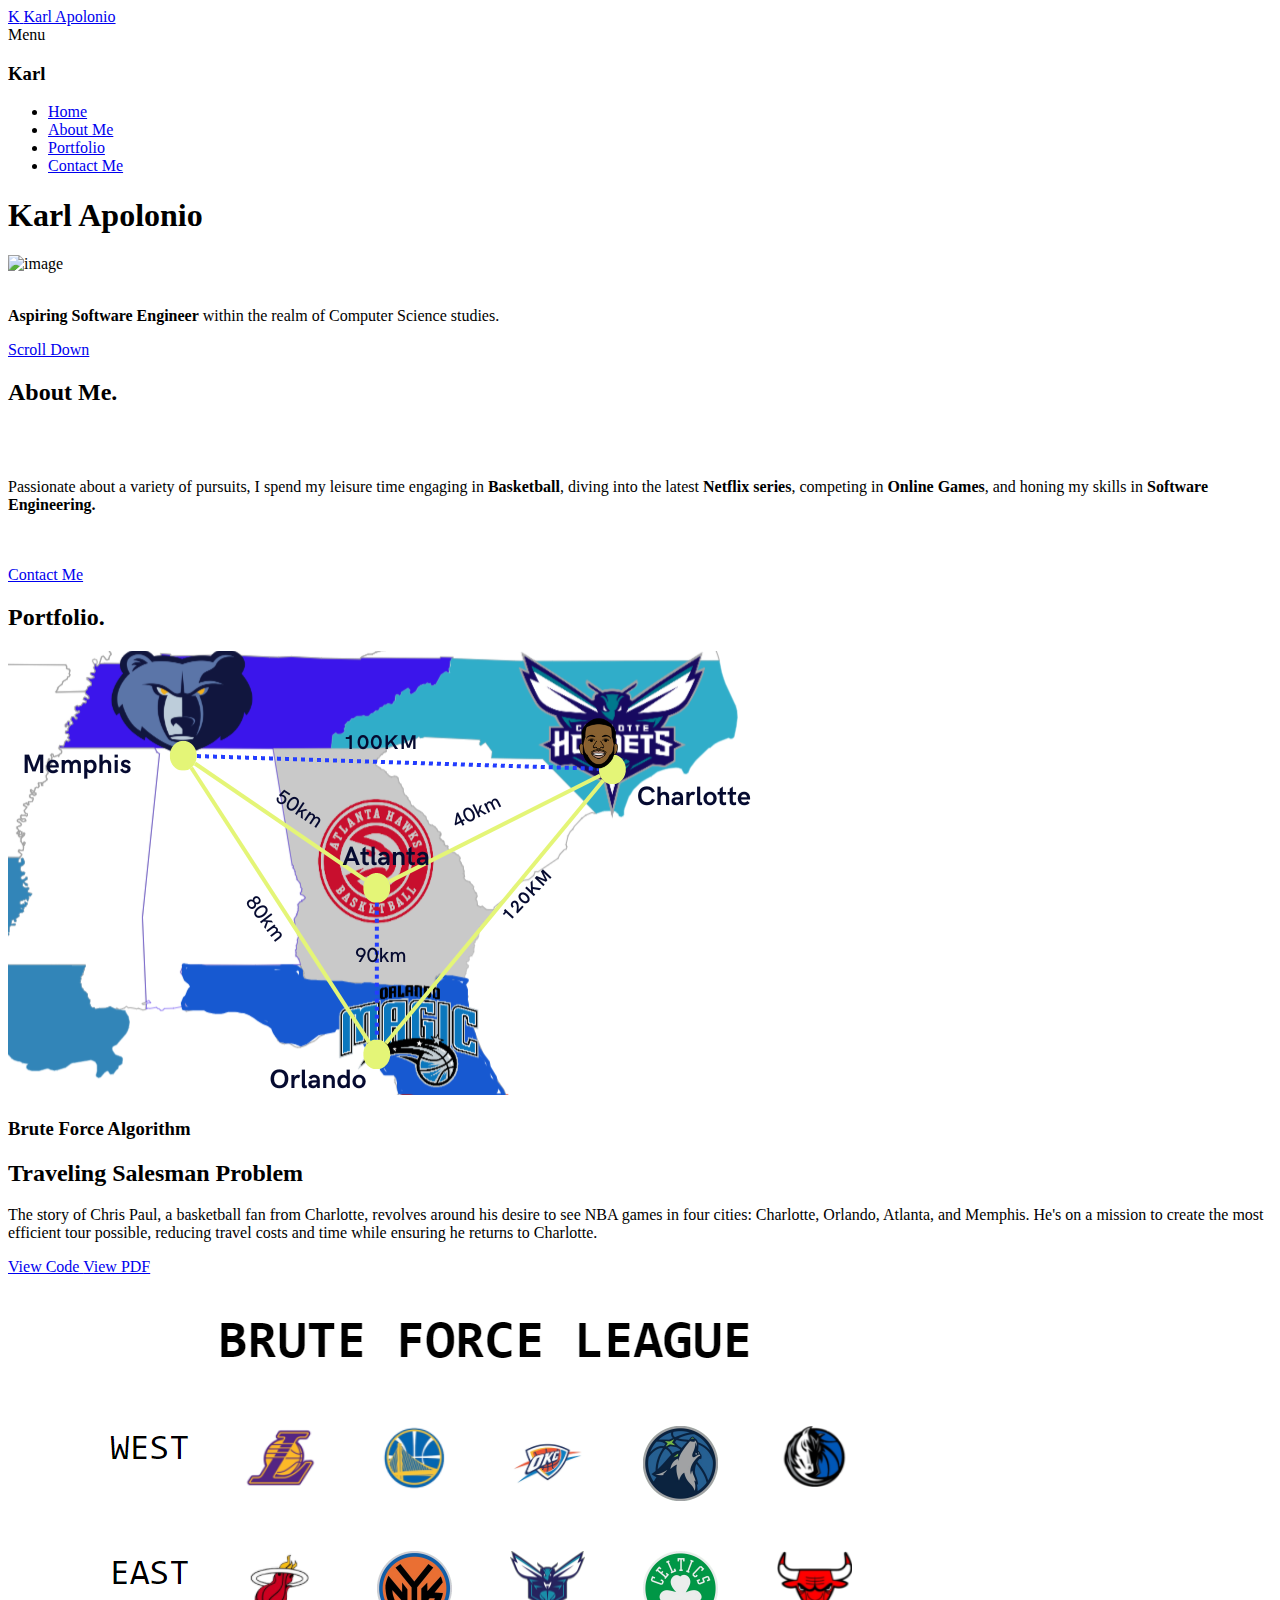
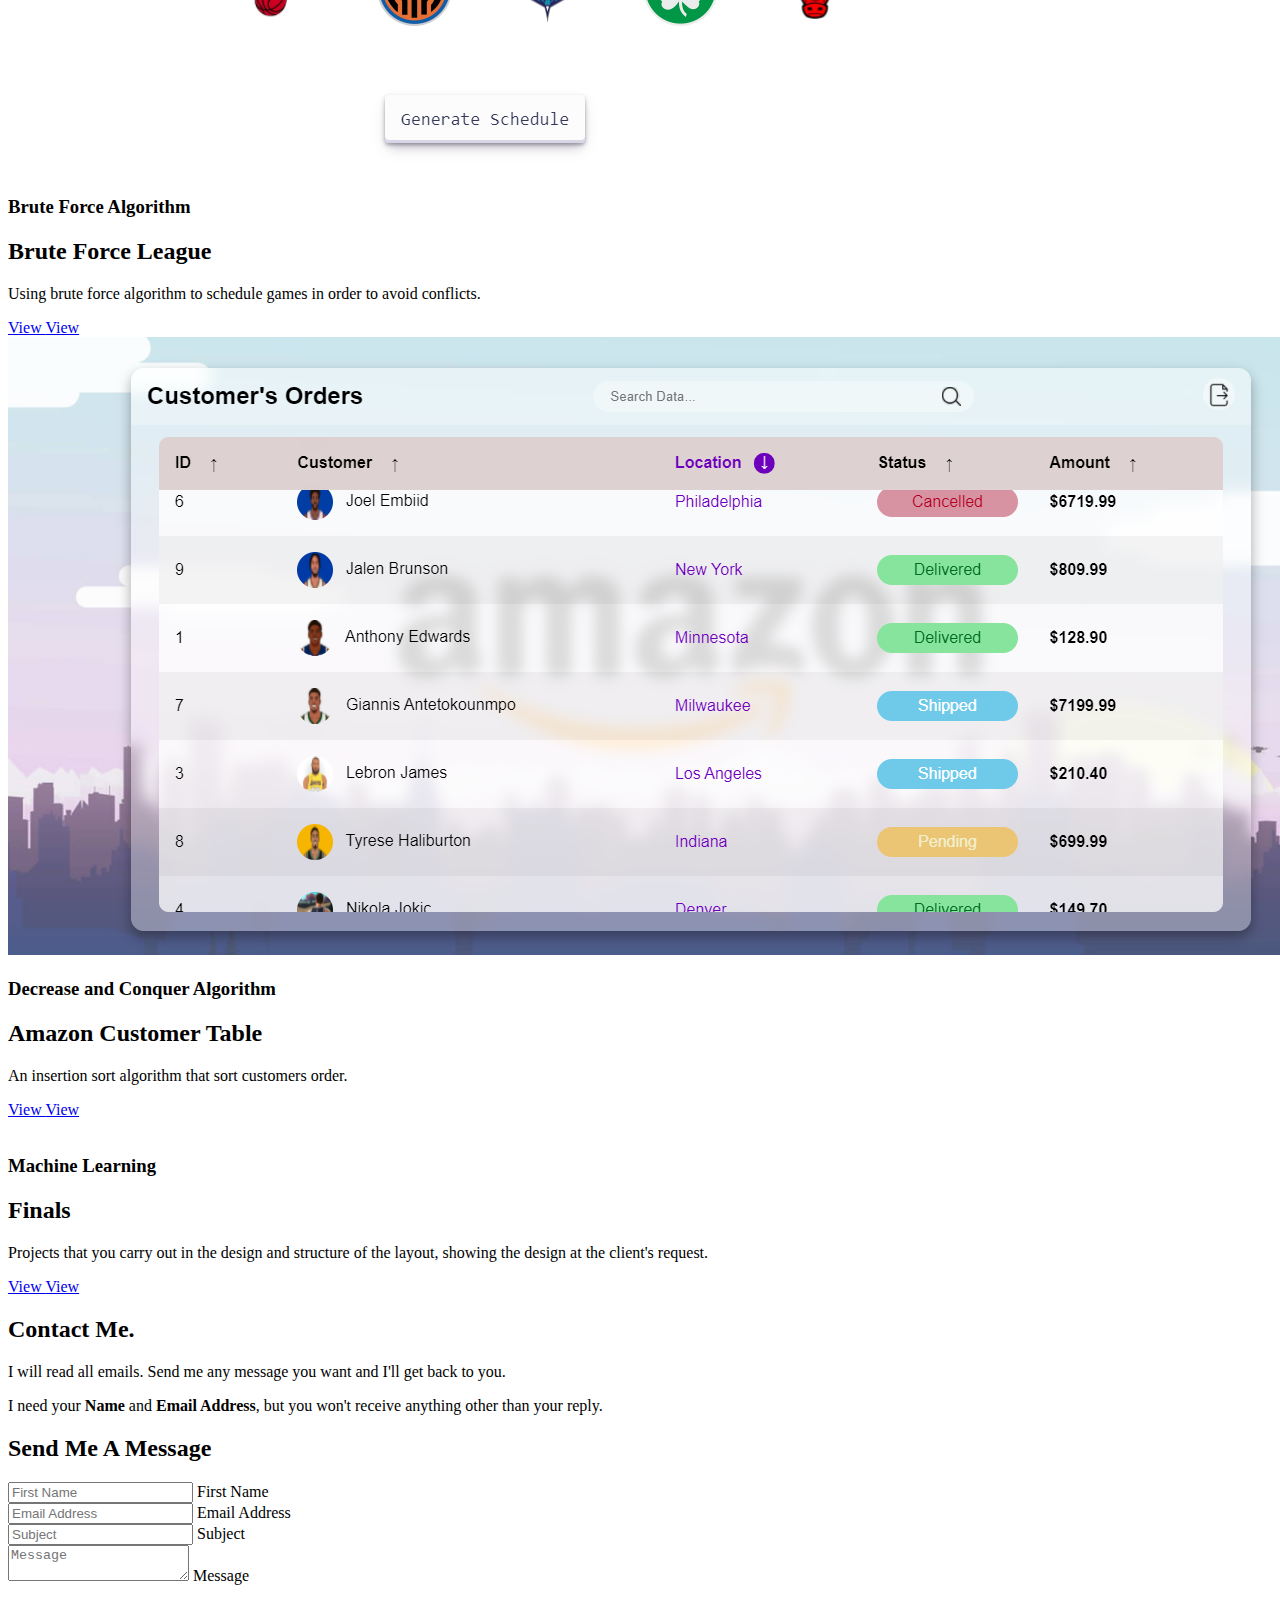
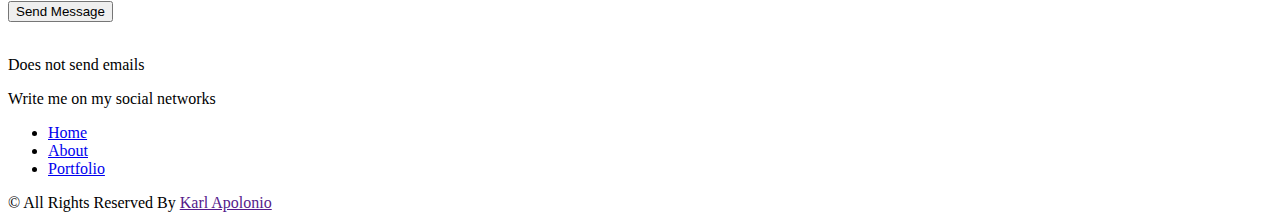
==== index.html @ 50b97d30 "PrelimProjects-V1" ====
<!DOCTYPE html>
   <html lang="en">
   <head>
      <meta charset="UTF-8">
      <meta name="viewport" content="width=device-width, initial-scale=1.0">

      <!--=============== FAVICON ===============-->
      <link rel="shortcut icon" href="img/k-icon.png" type="image/x-icon">

      <!--=============== REMIXICONS ===============-->
      <link rel="stylesheet" href="https://cdnjs.cloudflare.com/ajax/libs/remixicon/3.4.0/remixicon.css" crossorigin="">

      <!--=============== CSS ===============-->
      <link rel="stylesheet" href="css/style.css">

      <title>Karl Apolonio</title>
   </head>
   <body>
      <!--==================== HEADER ====================-->
      <header class="header" id="header">
         <nav class ="nav container">
            <a href="#" class="nav__logo">
                <span class="nav__logo-circle">K</span>
                <span class="nav__logo-name">Karl Apolonio</span>
            </a>
            <div class="nav__menu" id="nav-menu">
                <span class="nav__title">Menu</span>
                <h3 class="nav__name">Karl</h3>
                <ul class="nav__list">
                    <li class="nav__item">
                        <a href="#home" class="nav__link active-link">Home</a>
                    </li>
                    <li class="nav__item">
                        <a href="#about" class="nav__link">About Me</a>
                    </li>
                    <li class="nav__item">
                        <a href="#projects" class="nav__link">Portfolio</a>
                    </li>
                    <li class="nav__item">
                        <a href="#contact" class="nav__link nav__link-button">Contact Me</a>
                    </li>
                </ul>
                <!--Close Button-->
                <div class="nav__close" id="nav-close">
                    <i class="ri-close-line"></i>
                </div>
            </div>
            <div class="nav__buttons">
                <!-- Theme button -->
                <i class="ri-moon-line change-theme" id="theme-button"></i>

                <!-- Toggle button -->
                <div class="nav__toggle" id="nav-toggle">
                    <i class="ri-menu-4-line"></i>
                </div>
            </div>
         </nav>
      </header>

      <!--==================== MAIN ====================-->
      <main class="main">
         <!--==================== HOME ====================-->
         <section class="home section" id="home">
            <div class="home__container container grid">
                <h1 class="home__name">
                    Karl Apolonio
                </h1>

                <div class="home__perfil">
                    <div class="home__image">
                        <img src="img/apolonio-home.jpg" alt="image" class="home__img">
                        <div class="home__shadow"></div>

                        <img src="img/curved-arrow.svg" alt="" class="home__arrow">
                        <img src="img/random-lines.svg" alt="" class="home__line">

                        <div class="geometric-box"></div>
                    </div>
                    <div class="home__social">
                        <a href="https://www.instagram.com/karl.apolonio/" target="_blank" class="home__social-link">
                            <i class="ri-instagram-line"></i>
                        </a>
                        <a href="https://www.facebook.com/anthony.apolonio.9" target="_blank" class="home__social-link">
                            <i class="ri-facebook-line"></i>
                        </a>
                        <a href="https://github.com/karlapolonio24" target="_blank" class="home__social-link">
                            <i class="ri-github-line"></i>
                        </a>
                    </div>
                </div>
                <div class="home__info">
                    <p class="home__description">
                        <b>Aspiring Software Engineer</b> within the realm of Computer Science studies.
                    </p>
                    <a href="#about" class="home__scroll">
                        <div class="home__scroll-box">
                            <i class="ri-arrow-down-s-line"></i>
                        </div>
                        <span class="home__scroll-text">
                            Scroll Down
                        </span>
                    </a>
                </div>
            </div>
         </section>

         <!--==================== ABOUT ====================-->
         <section class="about section" id="about">
            <div class="about__container container grid">
                <h2 class="section__title-1">
                    <span>About Me.</span>
                </h2>
                <div class="about__perfil">
                    <div class="about__image">
                        <img src="img/about-apolonio.jpg" alt="" class="about__img">
                        <div class="about__shadow"></div>
                        <div class="geometric-box"></div>
                        <img src="img/random-lines.svg" alt="" class="about__line">
                        <div class="about__box"></div>
                    </div>
                </div>
                <div class="about__info">
                    <p class="about__description">Passionate about a variety of pursuits, I spend my leisure time engaging in <b>Basketball</b>, diving into the latest <b>Netflix series</b>,
                         competing in <b>Online Games</b>, and honing my skills in <b>Software Engineering.</b></p><br><br>
                    <div class="about__buttons">
                        <a href="#contact" class="button">
                            <i class="ri-send-plane-line"></i>Contact Me
                        </a>

                        <a href="https://discordapp.com/users/714352462383022142" target="_blank" class="button__ghost">
                            <i class="ri-discord-line"></i>
                        </a>

                    </div>
                </div>
            </div>
         </section>

         <!--==================== PROJECTS / PORTFOLIO ====================-->
         <section class="projects section" id="projects">
            <h2 class="section__title-2">
                <span>Portfolio.</span>
            </h2>
            <div class="projects__container container grid">
                <article class="projects__card">
                    <div class="projects__image">
                        <img src="img/TSP-Act1-CSAL.png" alt="" class="projects__img">
                    </div>
                    <div class="projects__content">
                        <h3 class="projects__subtitle">Brute Force Algorithm</h3>
                        <h2 class="projects__title">Traveling Salesman Problem</h2>
                        <p class="projects__description">
                            The story of Chris Paul, a basketball fan from Charlotte, revolves around his desire to see NBA games in four cities: Charlotte, Orlando, Atlanta, and Memphis. He's on a mission to create the most efficient tour possible, reducing travel costs and time while ensuring he returns to Charlotte.
                        </p>
                    </div>
                    <div class="projects__buttons">
                        <a href="https://github.com/karlapolonio24/CSAL-Prelim-Activity-1/blob/main/PrelimActivity1.py" target="_blank" class="projects__link">
                            <i class="ri-github-line"></i> View Code
                        </a>
                        <a href="pdf/Apolonio,Karl CSAL Prelim1.pdf" class="projects__link" target="_blank">
                            <i class="ri-file-pdf-line"></i>View PDF
                        </a>
                    </div>
                </article>

                <article class="projects__card">
                    <div class="projects__image">
                        <img src="img/BruteForceLeaguePhoto.png" alt="" class="projects__img">
                        <a target="_blank" href="brute-force/bruteforce.html" class="projects__button button">
                            <i class="ri-arrow-right-up-line"></i>
                        </a>
                    </div>
                    <div class="projects__content">
                        <h3 class="projects__subtitle">Brute Force Algorithm</h3>
                        <h2 class="projects__title">Brute Force League</h2>
                        <p class="projects__description">
                            Using brute force algorithm to schedule games in order to avoid conflicts.
                        </p>
                    </div>
                    <div class="projects__buttons">
                        <a href="https://github.com/" target="_blank" class="projects__link">
                            <i class="ri-github-line"></i> View
                        </a>
                        <a href="https://dribbble.com/" target="_blank" class="projects__link">
                            <i class="ri-dribbble-line"></i> View
                        </a>
                    </div>
                </article>

                <article class="projects__card">
                    <div class="projects__image">
                        <img src="img/AmazonCustomerPhoto.png" alt="" class="projects__img">
                        <a target="_blank" href="decrease-conquer/index.html" class="projects__button button">
                            <i class="ri-arrow-right-up-line"></i>
                        </a>
                    </div>
                    <div class="projects__content">
                        <h3 class="projects__subtitle">Decrease and Conquer Algorithm</h3>
                        <h2 class="projects__title">Amazon Customer Table</h2>
                        <p class="projects__description">
                            An insertion sort algorithm that sort customers order.
                        </p>
                    </div>
                    <div class="projects__buttons">
                        <a href="https://github.com/" target="_blank" class="projects__link">
                            <i class="ri-github-line"></i> View
                        </a>
                        <a href="https://dribbble.com/" target="_blank" class="projects__link">
                            <i class="ri-dribbble-line"></i> View
                        </a>
                    </div>
                </article>


                <article class="projects__card">
                    <div class="projects__image">
                        <img src="img/prelimTest.png" alt="" class="projects__img">
                        <a href="#" class="projects__button button">
                            <i class="ri-arrow-right-up-line"></i>
                        </a>
                    </div>
                    <div class="projects__content">
                        <h3 class="projects__subtitle">Machine Learning</h3>
                        <h2 class="projects__title">Finals</h2>
                        <p class="projects__description">
                            Projects that you carry out in the design and structure of the layout,
                            showing the design at the client's request.
                        </p>
                    </div>
                    <div class="projects__buttons">
                        <a href="https://github.com/" target="_blank" class="projects__link">
                            <i class="ri-github-line"></i> View
                        </a>
                        <a href="https://dribbble.com/" target="_blank" class="projects__link">
                            <i class="ri-dribbble-line"></i> View
                        </a>
                    </div>
                </article>
            </div>
         </section>

         <!--==================== CONTACT ====================-->
         <section class="contact section" id="contact">
            <div class="contact__container grid">

                <div class="contact__data">
                    <h2 class="section__title-1">
                        <span>Contact Me.</span>
                    </h2>
                    <p class="contact__description-1">
                        I will read all emails. Send me any 
                        message you want and I'll get back to you.
                    </p>
                    <p class="contact__description-2">
                        I need your <b>Name</b> and <b>Email Address</b>, but 
                        you won't receive anything other than your reply.
                    </p>
                    <div class="geometric-box"></div>
                </div>

                <div class="contact__mail">
                    <h2 class="contact__title">
                        Send Me A Message
                    </h2>
                    <form action="" class="contact__form" id="contact-form">
                        <div class="contact__group">
                            <div class="contact__box">
                                <input type="text" name="user_name" class="contact__input" id="name" required placeholder="First Name">
                                <label for="name" class="contact__label">First Name</label>
                            </div>
                            <div class="contact__box">
                                <input type="email" name="user_email" class="contact__input" id="email" required placeholder="Email Address">
                                <label for="email" class="contact__label">Email Address</label>
                            </div>
                        </div>
                        <div class="contact__box">
                            <input type="text" name="user_subject" class="contact__input" id="subject" required placeholder="Subject">
                            <label for="subject" class="contact__label">Subject</label>
                        </div>
                        <div class="contact__box contact__area">
                            <textarea name="user_message" id="message" class="contact__input" required placeholder="Message"></textarea>
                            <label for="message" class="contact__label">Message</label>
                        </div>

                        <p class="contact__message" id="contact-message"></p>

                        <button type="submit" class="contact__button button">
                            <i class="ri-send-plane-line"></i>Send Message
                        </button>
                    </form>
                </div>

                <div class="contact__social">
                    <img src="img/curved-arrow.svg" alt="" class="contact__social-arrow">
                    <div class="contact__social-data">
                        <div>
                            <p class="contact__social-description-1">
                                Does not send emails
                            </p>
                            <p class="contact__social-description-2">
                                Write me on my social networks
                            </p>
                        </div>
                        <div class="contact__social-links">
                            <a href="https://www.facebook.com/anthony.apolonio.9" target="_blank" class="contact__social-link">
                                <i class="ri-facebook-circle-line"></i>
                            </a>
                            <a href="https://www.instagram.com/karl.apolonio/" target="_blank" class="contact__social-link">
                                <i class="ri-instagram-line"></i>
                            </a>
                            <a href="https://discordapp.com/users/714352462383022142" target="_blank" class="contact__social-link">
                                <i class="ri-discord-line"></i>
                            </a>
                        </div>
                    </div>
                </div>
            </div>
         </section>
      </main>

      <!--==================== FOOTER ====================-->
      <footer class="footer">
         <div class="footer__container container grid">
            <ul class="footer__links">
                <li>
                    <a href="#home" class="footer__link">
                        Home
                    </a>
                </li>
                <li>
                    <a href="#about" class="footer__link">
                        About
                    </a>
                </li>
                <li>
                    <a href="#projects" class="footer__link">
                        Portfolio
                    </a>
                </li>
            </ul>

            <span class="footer__copy">
                &#169; All Rights Reserved By
                <a href="">Karl Apolonio</a>
            </span>
         </div>
      </footer>

      <!--========== SCROLL UP ==========-->
      <a href="#" class="scrollup" id="scroll-up">
        <i class="ri-arrow-up-s-line"></i>
      </a>

      <!--=============== SCROLLREVEAL ===============-->
      <script src="js/scroll.js"></script>
      
      <!--=============== EMAIL JS ===============-->
      <script src="https://cdn.jsdelivr.net/npm/@emailjs/browser@4/dist/email.min.js"></script>
      <!--=============== MAIN JS ===============-->
      <script src="js/main.js"></script>
   </body>
</html>
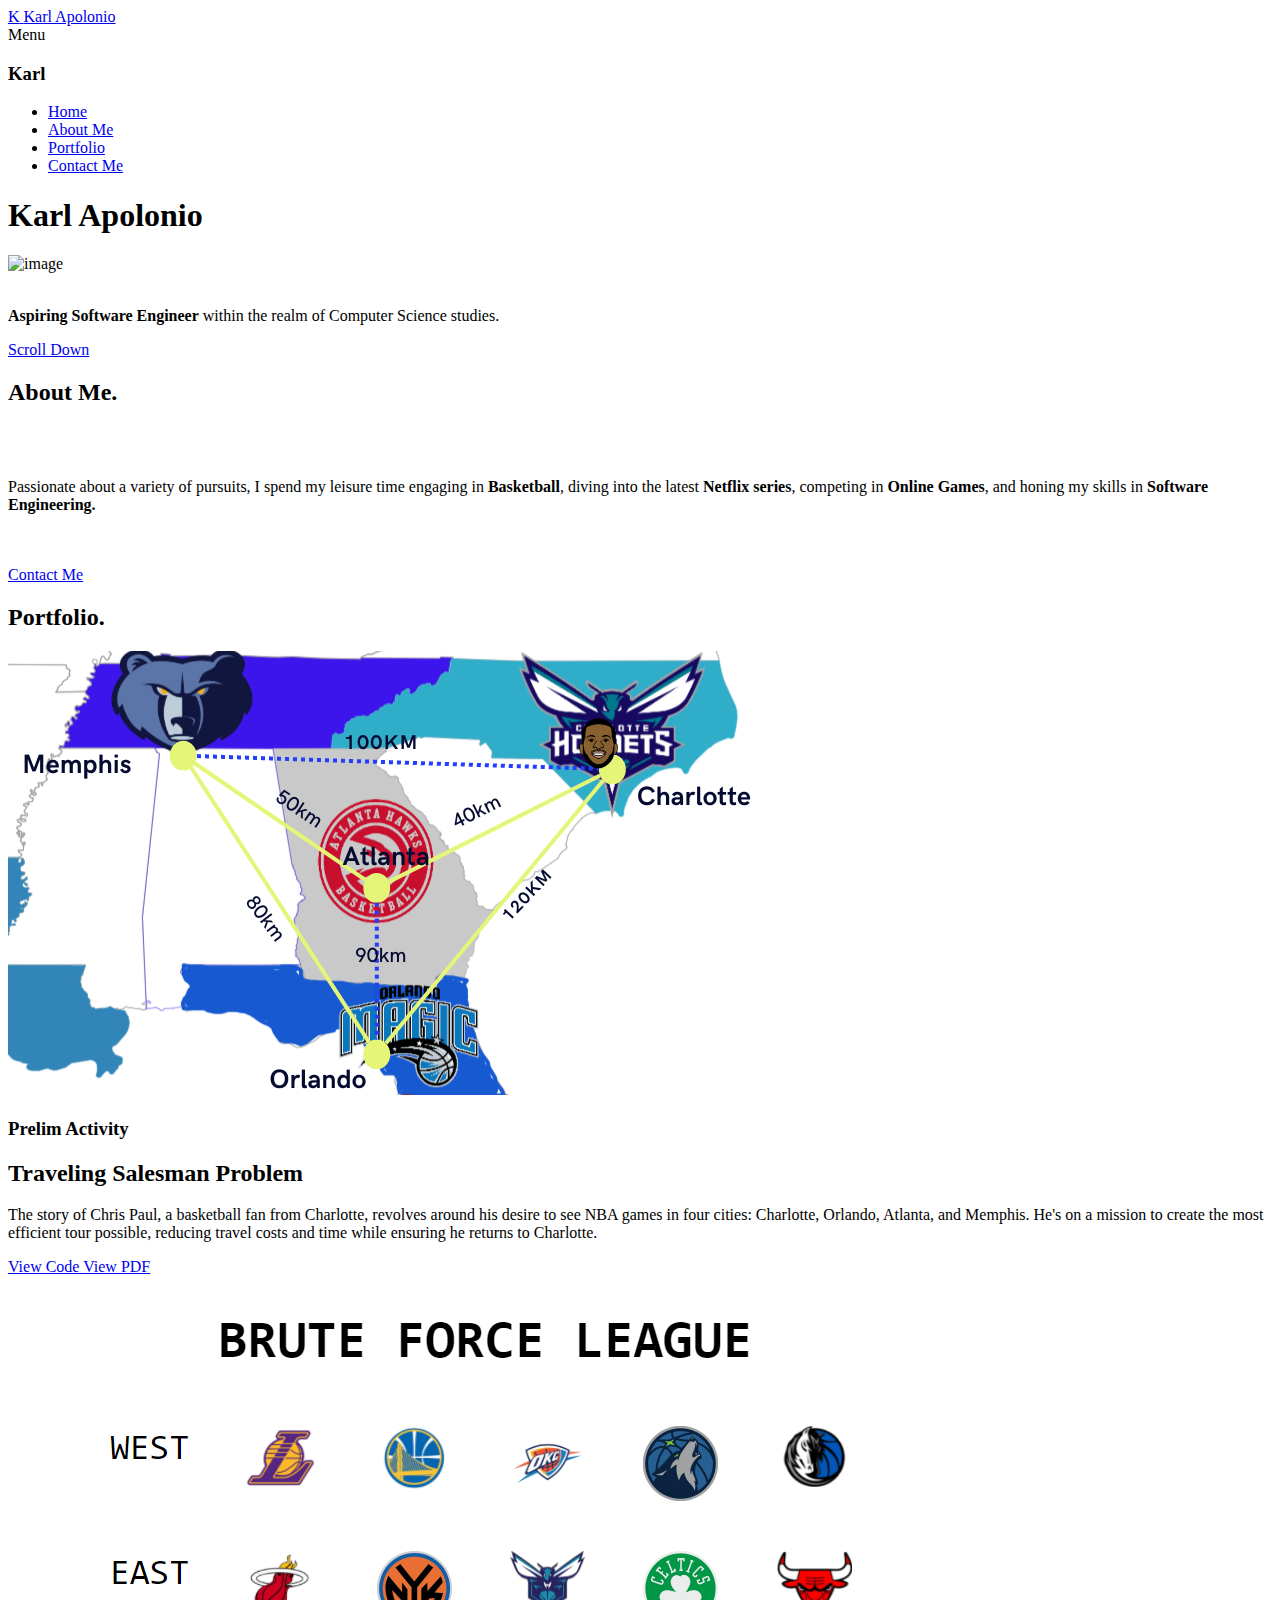
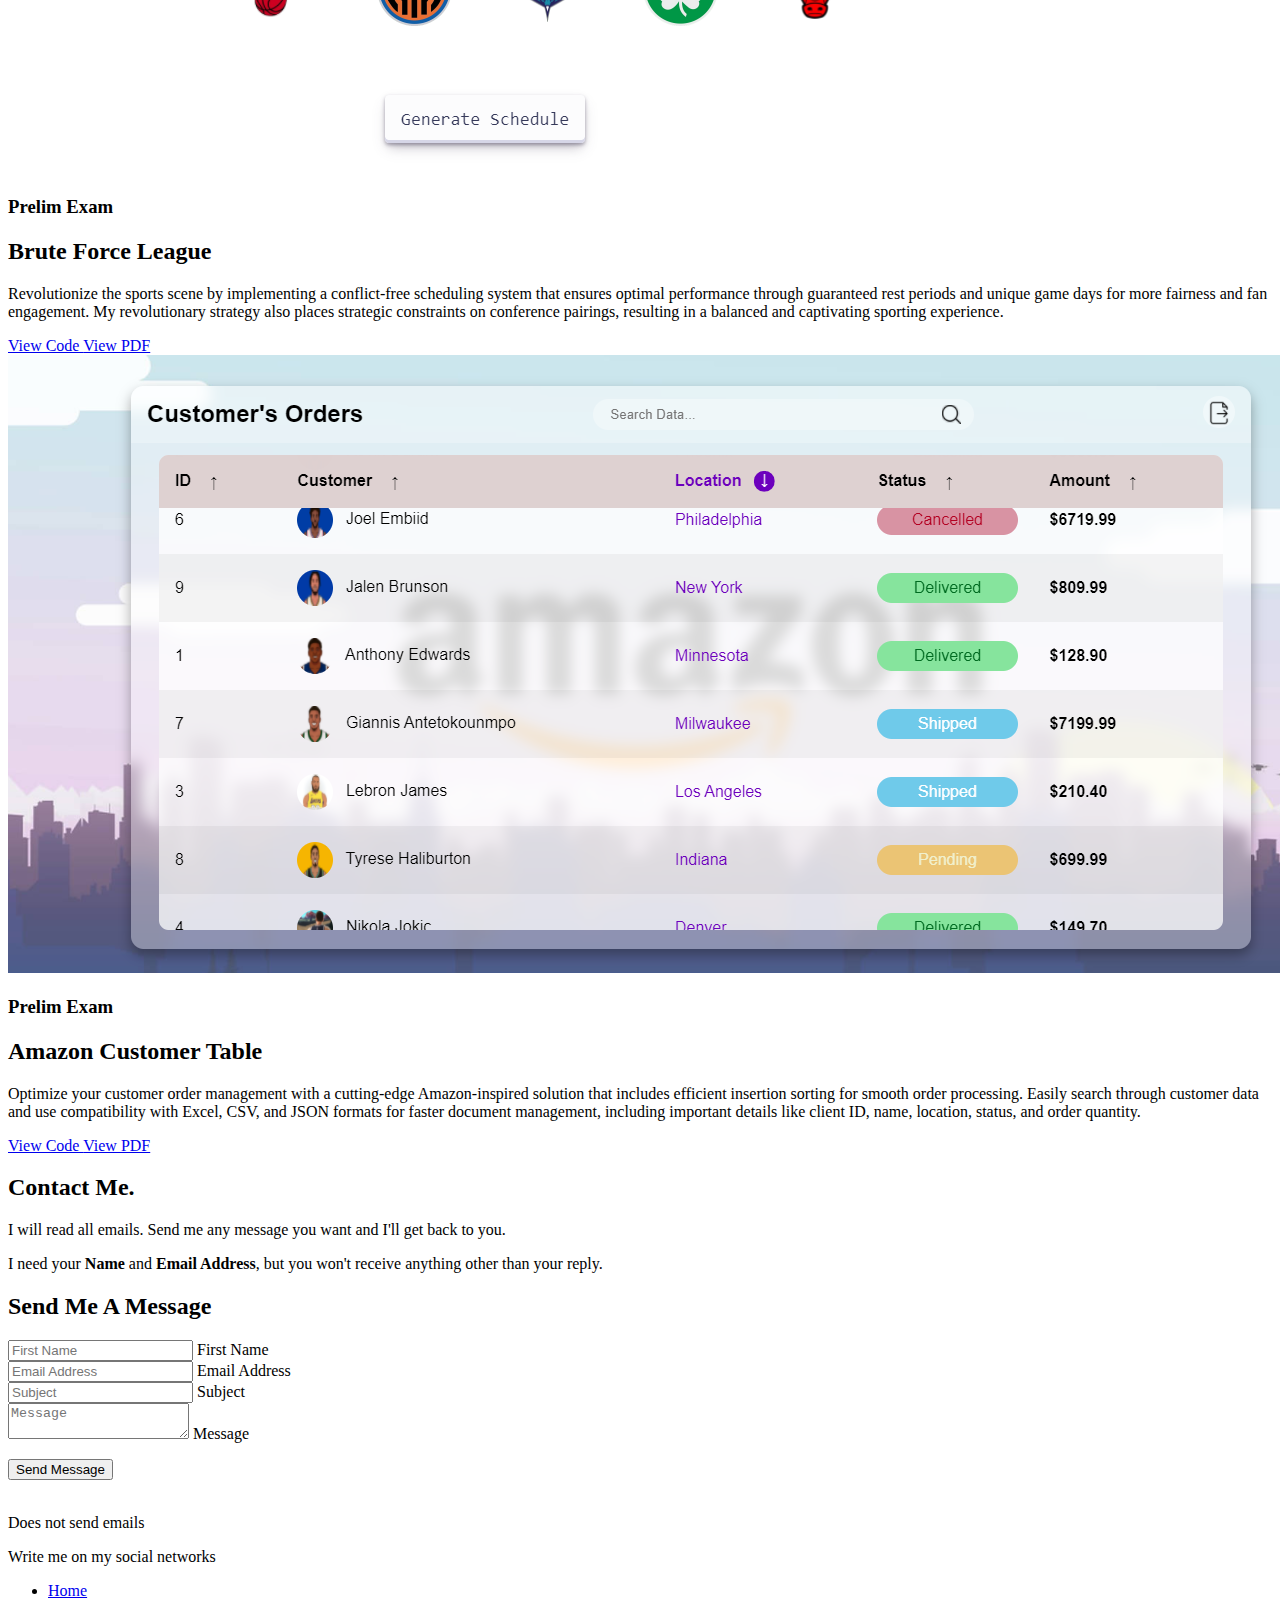
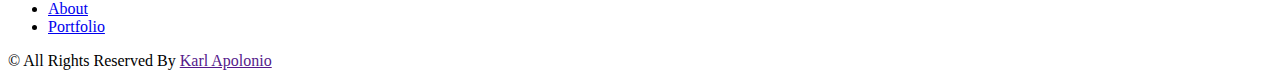
==== commit 1769d7e3: "Prelim - Done" ====
--- a/index.html
+++ b/index.html
@@ -147,7 +147,7 @@
                         <img src="img/TSP-Act1-CSAL.png" alt="" class="projects__img">
                     </div>
                     <div class="projects__content">
-                        <h3 class="projects__subtitle">Brute Force Algorithm</h3>
+                        <h3 class="projects__subtitle">Prelim Activity</h3>
                         <h2 class="projects__title">Traveling Salesman Problem</h2>
                         <p class="projects__description">
                             The story of Chris Paul, a basketball fan from Charlotte, revolves around his desire to see NBA games in four cities: Charlotte, Orlando, Atlanta, and Memphis. He's on a mission to create the most efficient tour possible, reducing travel costs and time while ensuring he returns to Charlotte.
@@ -171,18 +171,18 @@
                         </a>
                     </div>
                     <div class="projects__content">
-                        <h3 class="projects__subtitle">Brute Force Algorithm</h3>
+                        <h3 class="projects__subtitle">Prelim Exam</h3>
                         <h2 class="projects__title">Brute Force League</h2>
                         <p class="projects__description">
-                            Using brute force algorithm to schedule games in order to avoid conflicts.
+                            Revolutionize the sports scene by implementing a conflict-free scheduling system that ensures optimal performance through guaranteed rest periods and unique game days for more fairness and fan engagement. My revolutionary strategy also places strategic constraints on conference pairings, resulting in a balanced and captivating sporting experience.
                         </p>
                     </div>
                     <div class="projects__buttons">
-                        <a href="https://github.com/" target="_blank" class="projects__link">
-                            <i class="ri-github-line"></i> View
-                        </a>
-                        <a href="https://dribbble.com/" target="_blank" class="projects__link">
-                            <i class="ri-dribbble-line"></i> View
+                        <a href="https://github.com/karlapolonio24/Apolonio-Portfolio-CSAL/blob/main/brute-force/script/main.js" target="_blank" class="projects__link">
+                            <i class="ri-github-line"></i> View Code
+                        </a>
+                        <a href="pdf/Brute Force - Apolonio.pdf" class="projects__link" target="_blank">
+                            <i class="ri-file-pdf-line"></i>View PDF
                         </a>
                     </div>
                 </article>
@@ -195,44 +195,18 @@
                         </a>
                     </div>
                     <div class="projects__content">
-                        <h3 class="projects__subtitle">Decrease and Conquer Algorithm</h3>
+                        <h3 class="projects__subtitle">Prelim Exam</h3>
                         <h2 class="projects__title">Amazon Customer Table</h2>
                         <p class="projects__description">
-                            An insertion sort algorithm that sort customers order.
+                            Optimize your customer order management with a cutting-edge Amazon-inspired solution that includes efficient insertion sorting for smooth order processing. Easily search through customer data and use compatibility with Excel, CSV, and JSON formats for faster document management, including important details like client ID, name, location, status, and order quantity.
                         </p>
                     </div>
                     <div class="projects__buttons">
-                        <a href="https://github.com/" target="_blank" class="projects__link">
-                            <i class="ri-github-line"></i> View
-                        </a>
-                        <a href="https://dribbble.com/" target="_blank" class="projects__link">
-                            <i class="ri-dribbble-line"></i> View
-                        </a>
-                    </div>
-                </article>
-
-
-                <article class="projects__card">
-                    <div class="projects__image">
-                        <img src="img/prelimTest.png" alt="" class="projects__img">
-                        <a href="#" class="projects__button button">
-                            <i class="ri-arrow-right-up-line"></i>
-                        </a>
-                    </div>
-                    <div class="projects__content">
-                        <h3 class="projects__subtitle">Machine Learning</h3>
-                        <h2 class="projects__title">Finals</h2>
-                        <p class="projects__description">
-                            Projects that you carry out in the design and structure of the layout,
-                            showing the design at the client's request.
-                        </p>
-                    </div>
-                    <div class="projects__buttons">
-                        <a href="https://github.com/" target="_blank" class="projects__link">
-                            <i class="ri-github-line"></i> View
-                        </a>
-                        <a href="https://dribbble.com/" target="_blank" class="projects__link">
-                            <i class="ri-dribbble-line"></i> View
+                        <a href="https://github.com/karlapolonio24/Apolonio-Portfolio-CSAL/blob/main/decrease-conquer/script.js" target="_blank" class="projects__link">
+                            <i class="ri-github-line"></i> View Code
+                        </a>
+                        <a href="pdf/Decrease and Conquer Algorithm - Apolonio.pdf" class="projects__link" target="_blank">
+                            <i class="ri-file-pdf-line"></i>View PDF
                         </a>
                     </div>
                 </article>
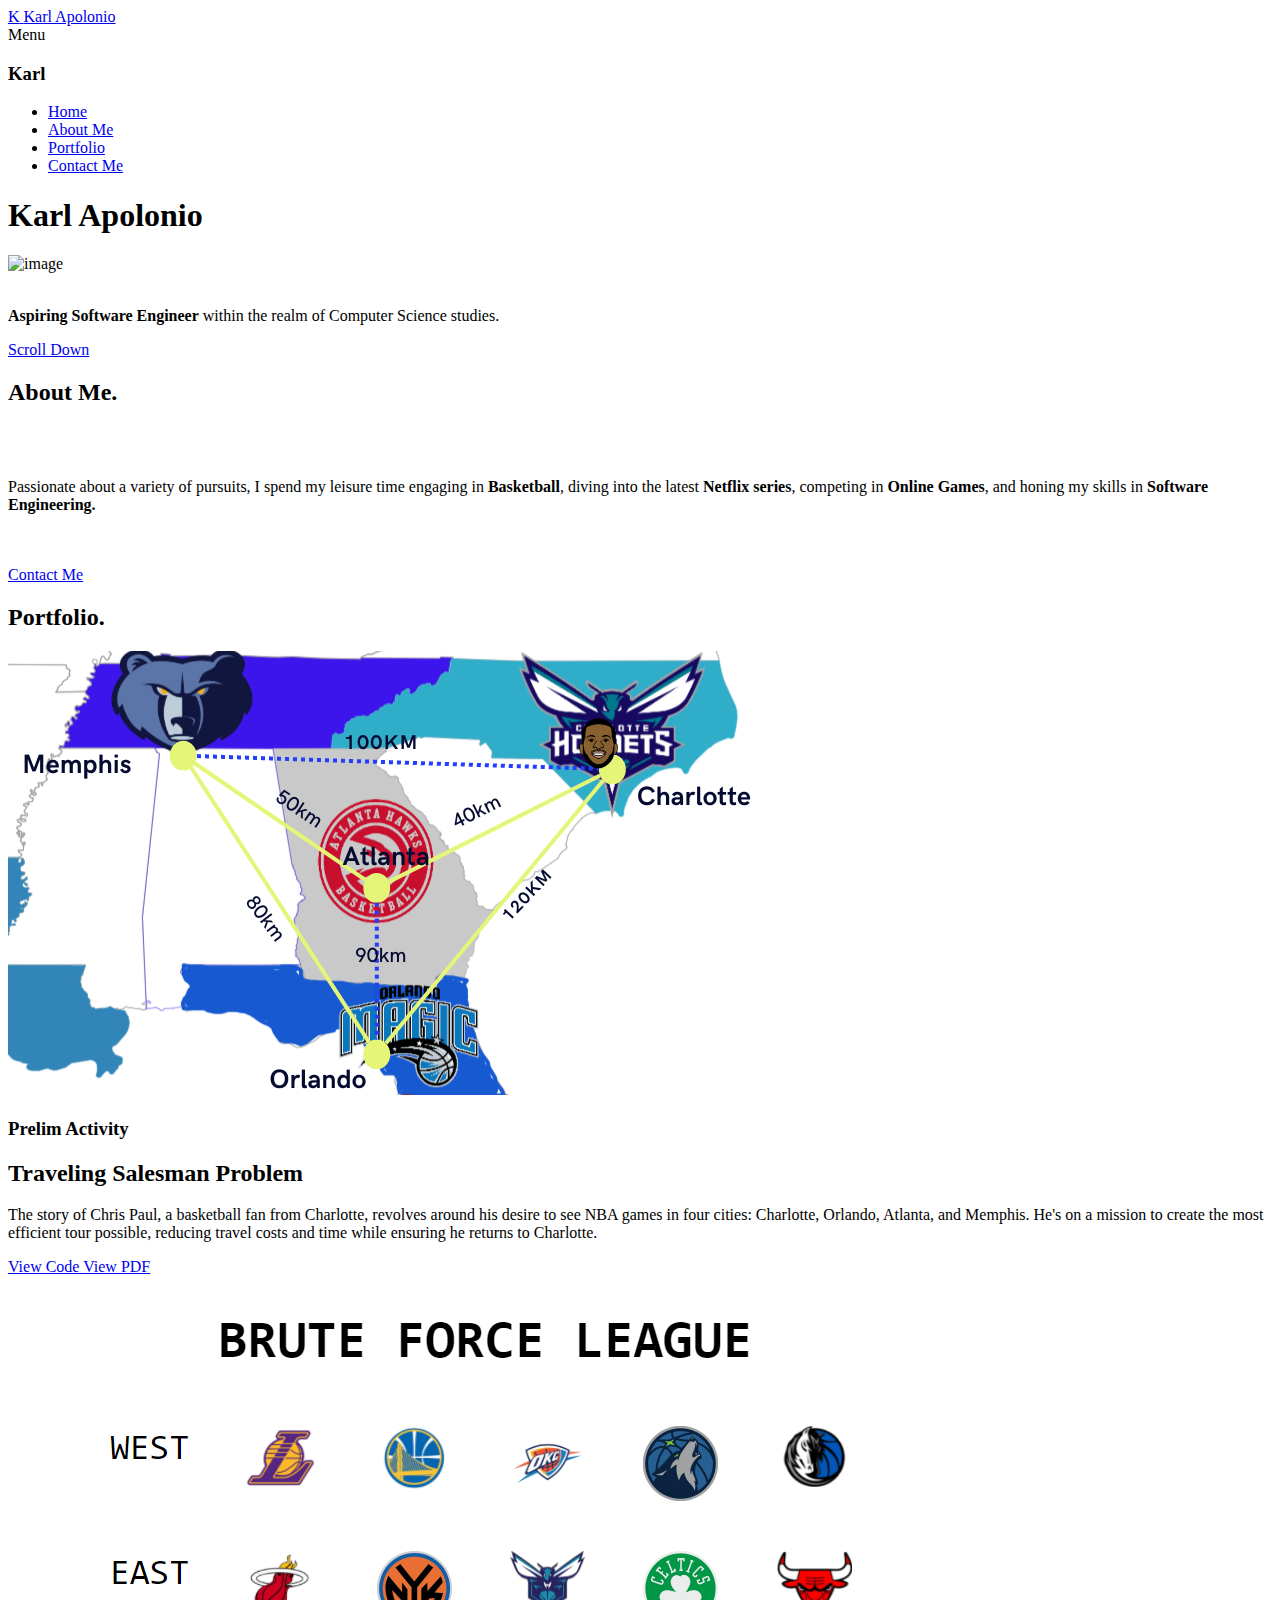
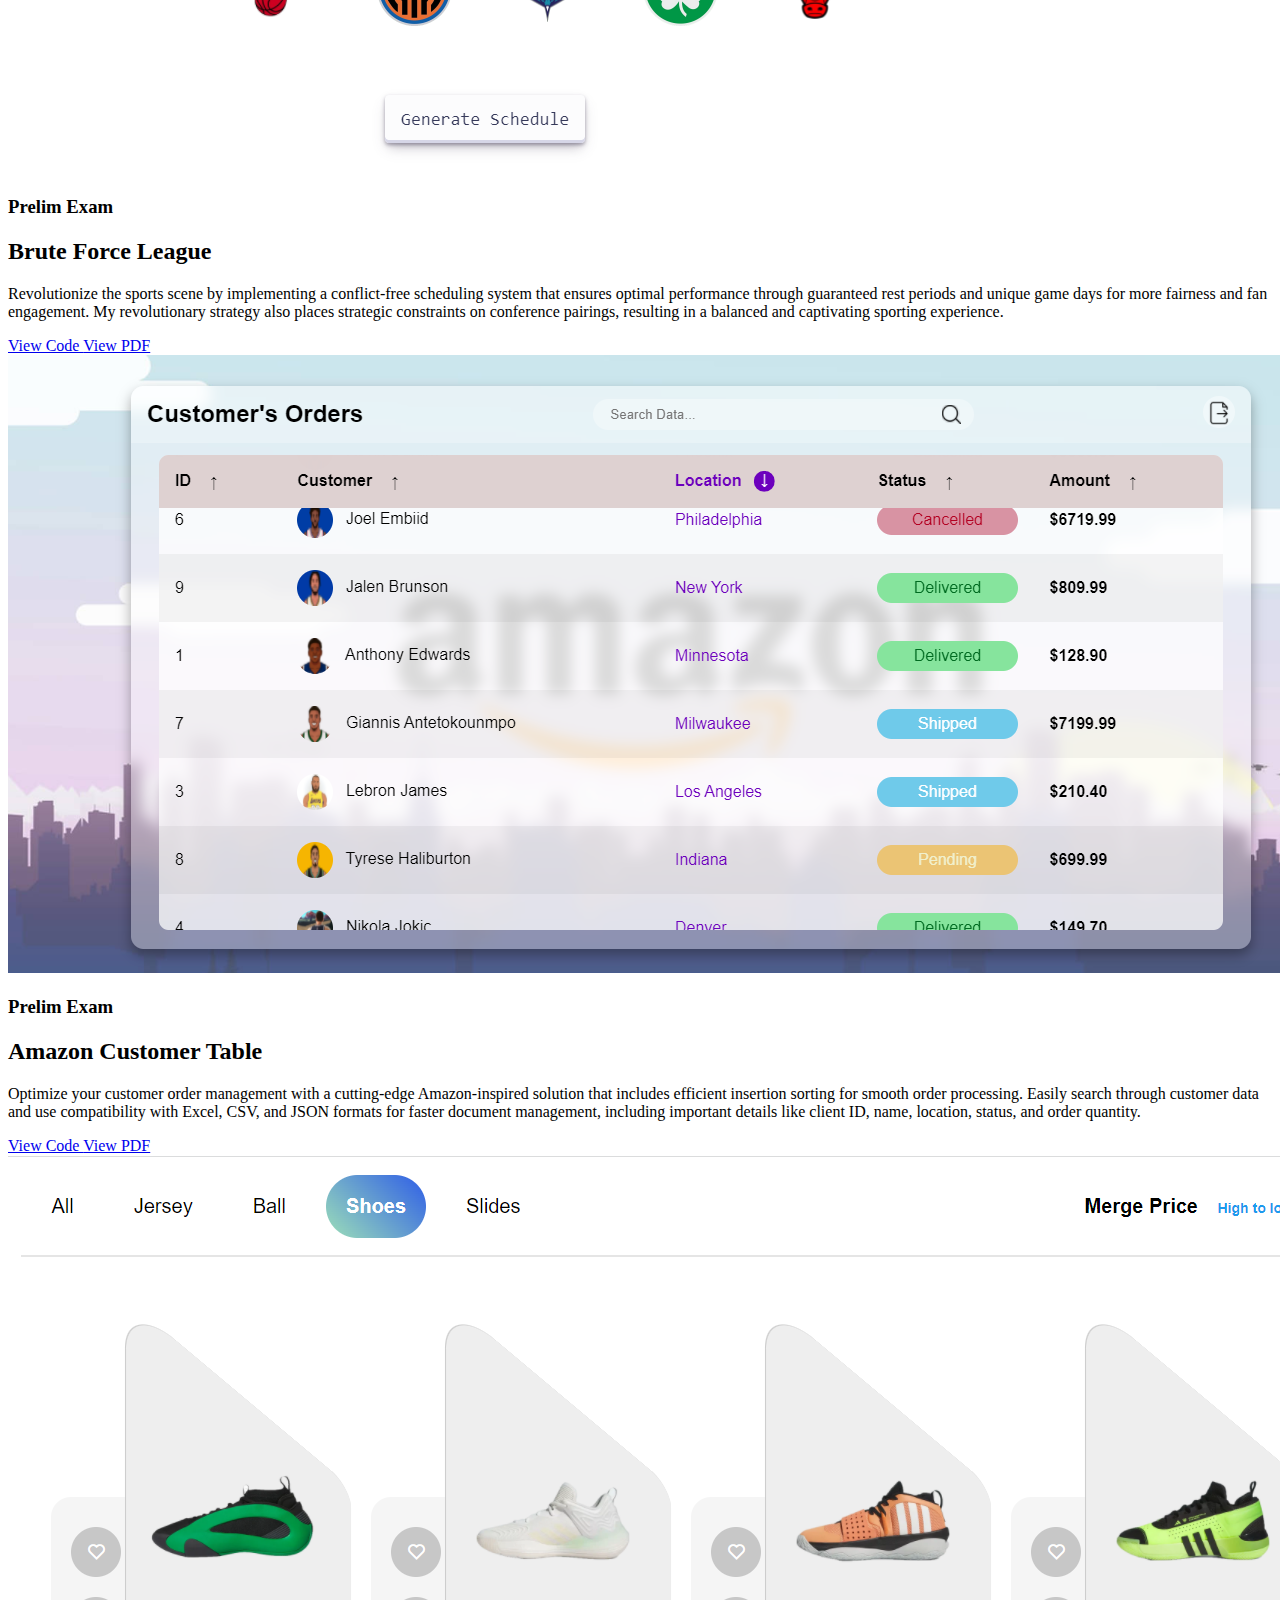
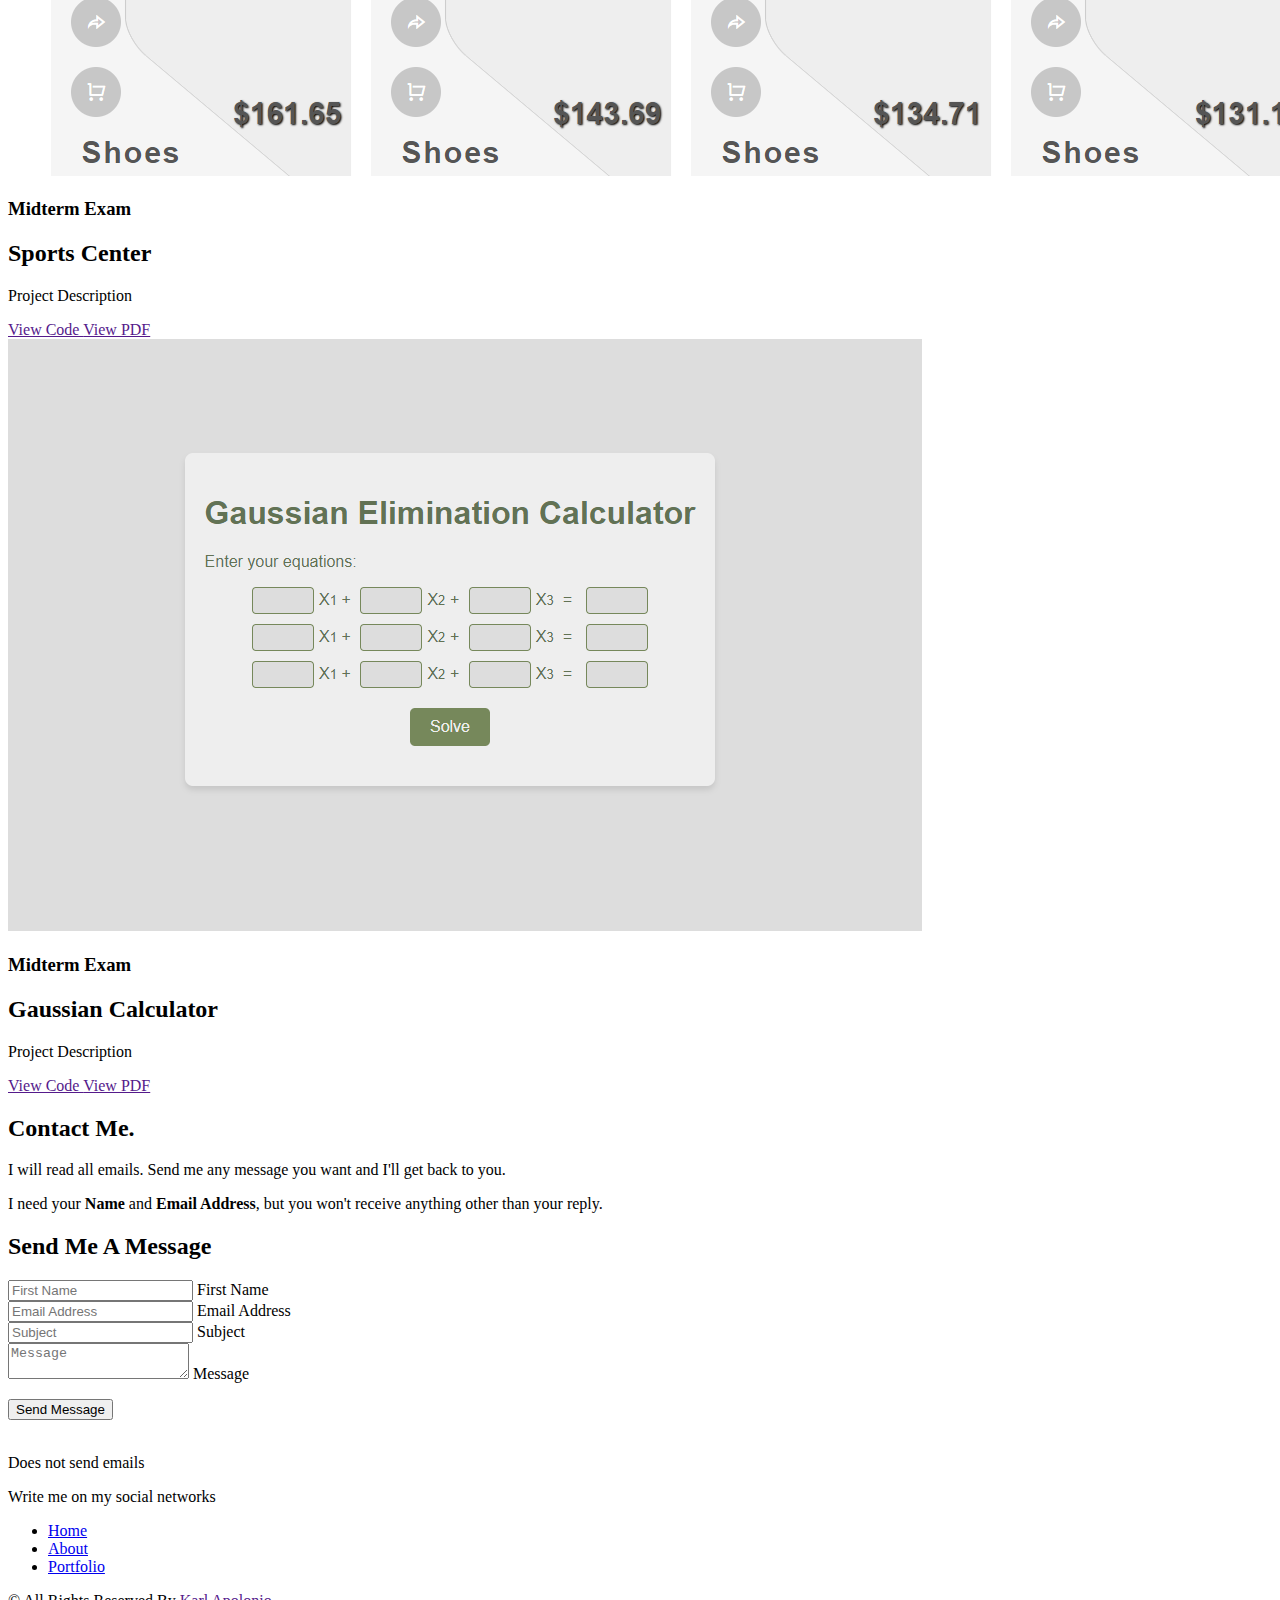
==== commit ad6dadcf: "midterm v1" ====
--- a/index.html
+++ b/index.html
@@ -76,17 +76,6 @@
 
                         <div class="geometric-box"></div>
                     </div>
-                    <div class="home__social">
-                        <a href="https://www.instagram.com/karl.apolonio/" target="_blank" class="home__social-link">
-                            <i class="ri-instagram-line"></i>
-                        </a>
-                        <a href="https://www.facebook.com/anthony.apolonio.9" target="_blank" class="home__social-link">
-                            <i class="ri-facebook-line"></i>
-                        </a>
-                        <a href="https://github.com/karlapolonio24" target="_blank" class="home__social-link">
-                            <i class="ri-github-line"></i>
-                        </a>
-                    </div>
                 </div>
                 <div class="home__info">
                     <p class="home__description">
@@ -206,6 +195,54 @@
                             <i class="ri-github-line"></i> View Code
                         </a>
                         <a href="pdf/Decrease and Conquer Algorithm - Apolonio.pdf" class="projects__link" target="_blank">
+                            <i class="ri-file-pdf-line"></i>View PDF
+                        </a>
+                    </div>
+                </article>
+
+                <article class="projects__card">
+                    <div class="projects__image">
+                        <img src="img/divide-conquer-title-pic.png" alt="" class="projects__img">
+                        <a target="_blank" href="divide-conquer/index.html" class="projects__button button">
+                            <i class="ri-arrow-right-up-line"></i>
+                        </a>
+                    </div>
+                    <div class="projects__content">
+                        <h3 class="projects__subtitle">Midterm Exam</h3>
+                        <h2 class="projects__title">Sports Center</h2>
+                        <p class="projects__description">
+                            Project Description
+                        </p>
+                    </div>
+                    <div class="projects__buttons">
+                        <a href="" target="_blank" class="projects__link">
+                            <i class="ri-github-line"></i> View Code
+                        </a>
+                        <a href="" class="projects__link" target="_blank">
+                            <i class="ri-file-pdf-line"></i>View PDF
+                        </a>
+                    </div>
+                </article>
+
+                <article class="projects__card">
+                    <div class="projects__image">
+                        <img src="img/transform-conquer.png" alt="" class="projects__img">
+                        <a target="_blank" href="transform-conquer/index.html" class="projects__button button">
+                            <i class="ri-arrow-right-up-line"></i>
+                        </a>
+                    </div>
+                    <div class="projects__content">
+                        <h3 class="projects__subtitle">Midterm Exam</h3>
+                        <h2 class="projects__title">Gaussian Calculator</h2>
+                        <p class="projects__description">
+                            Project Description
+                        </p>
+                    </div>
+                    <div class="projects__buttons">
+                        <a href="" target="_blank" class="projects__link">
+                            <i class="ri-github-line"></i> View Code
+                        </a>
+                        <a href="" class="projects__link" target="_blank">
                             <i class="ri-file-pdf-line"></i>View PDF
                         </a>
                     </div>
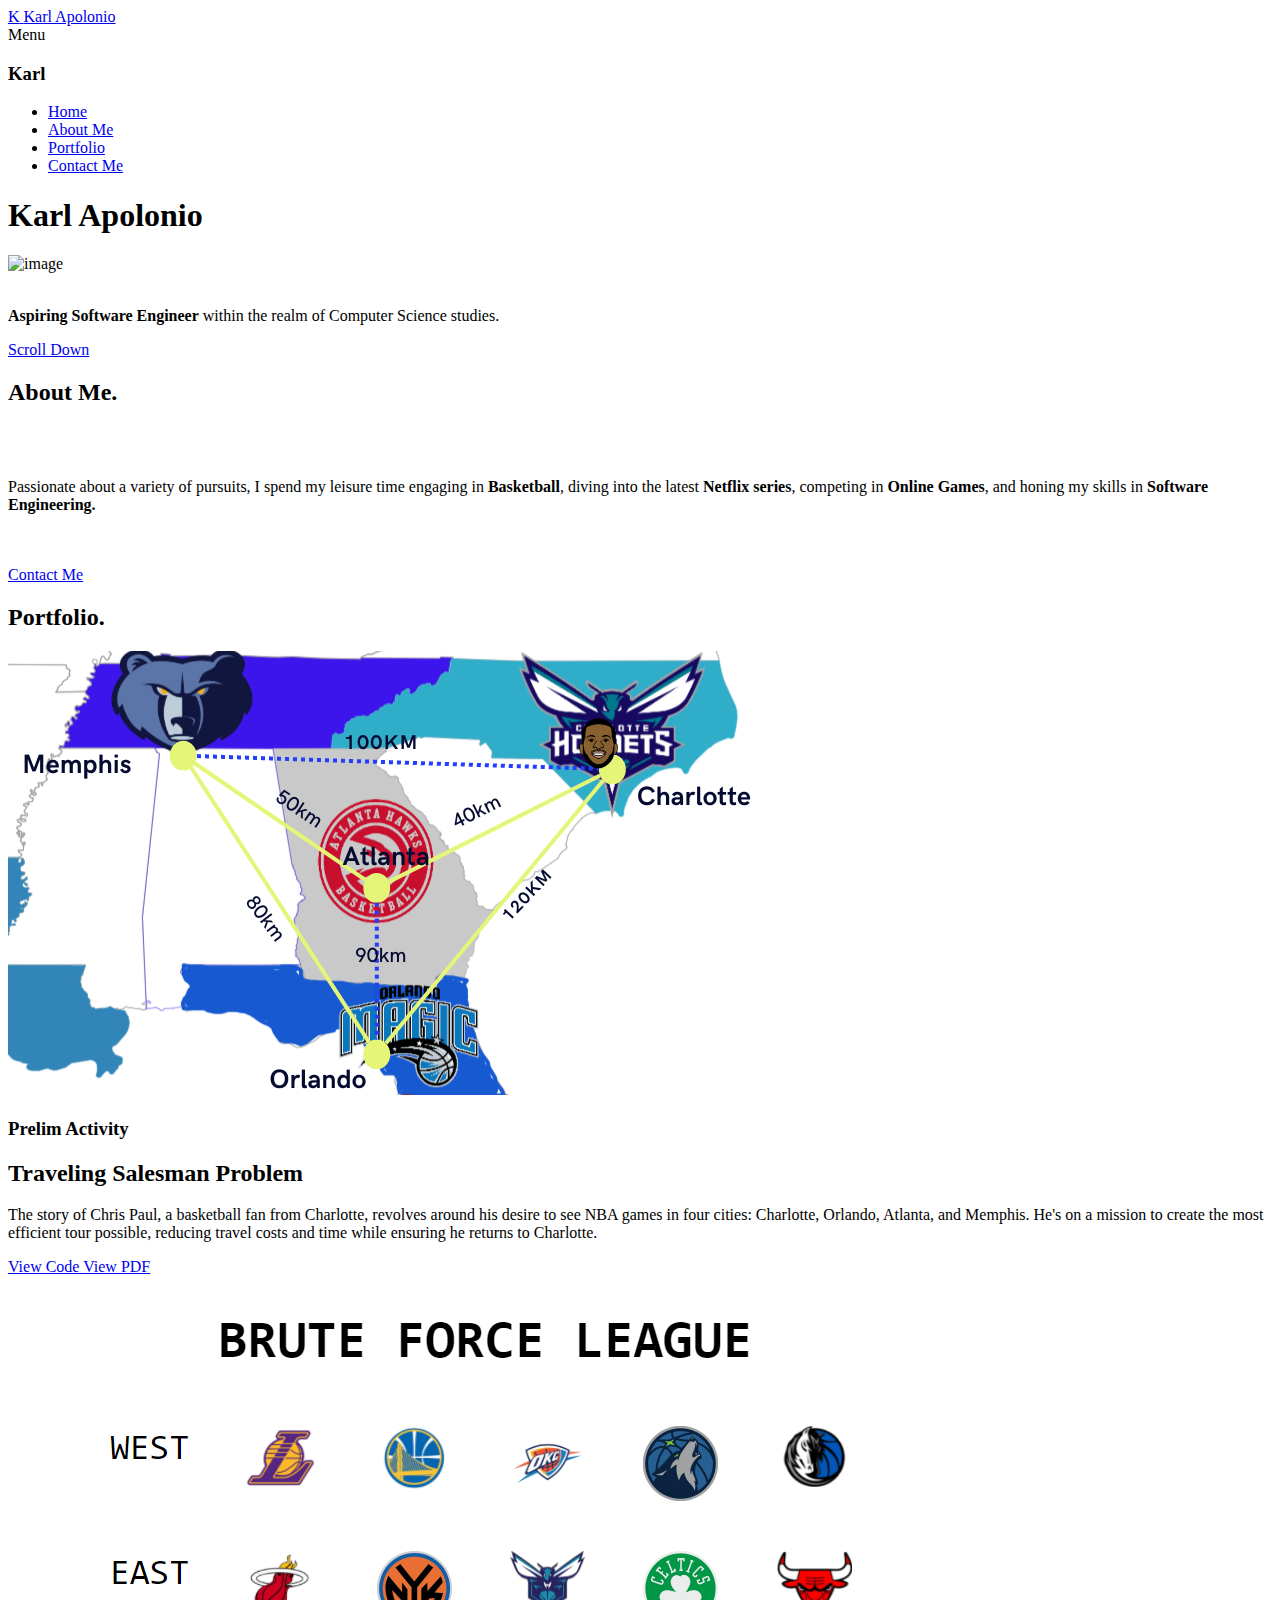
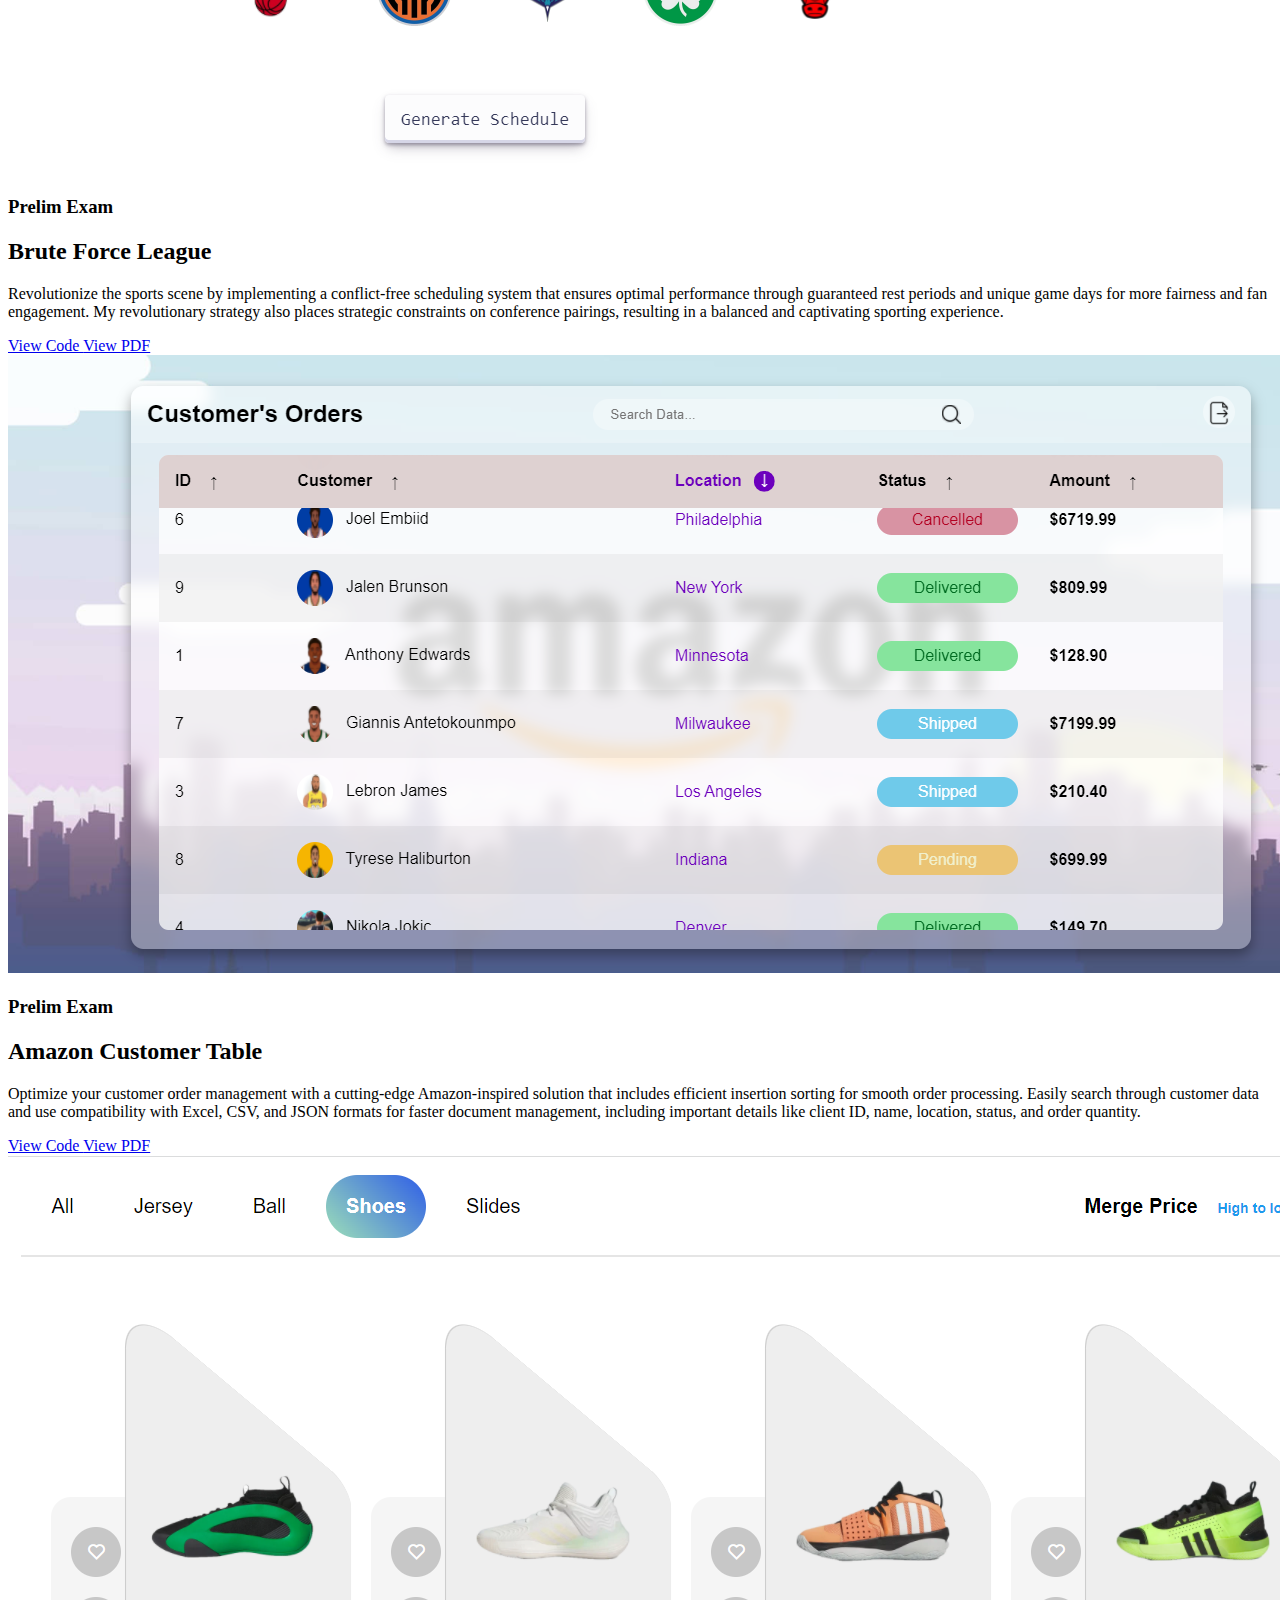
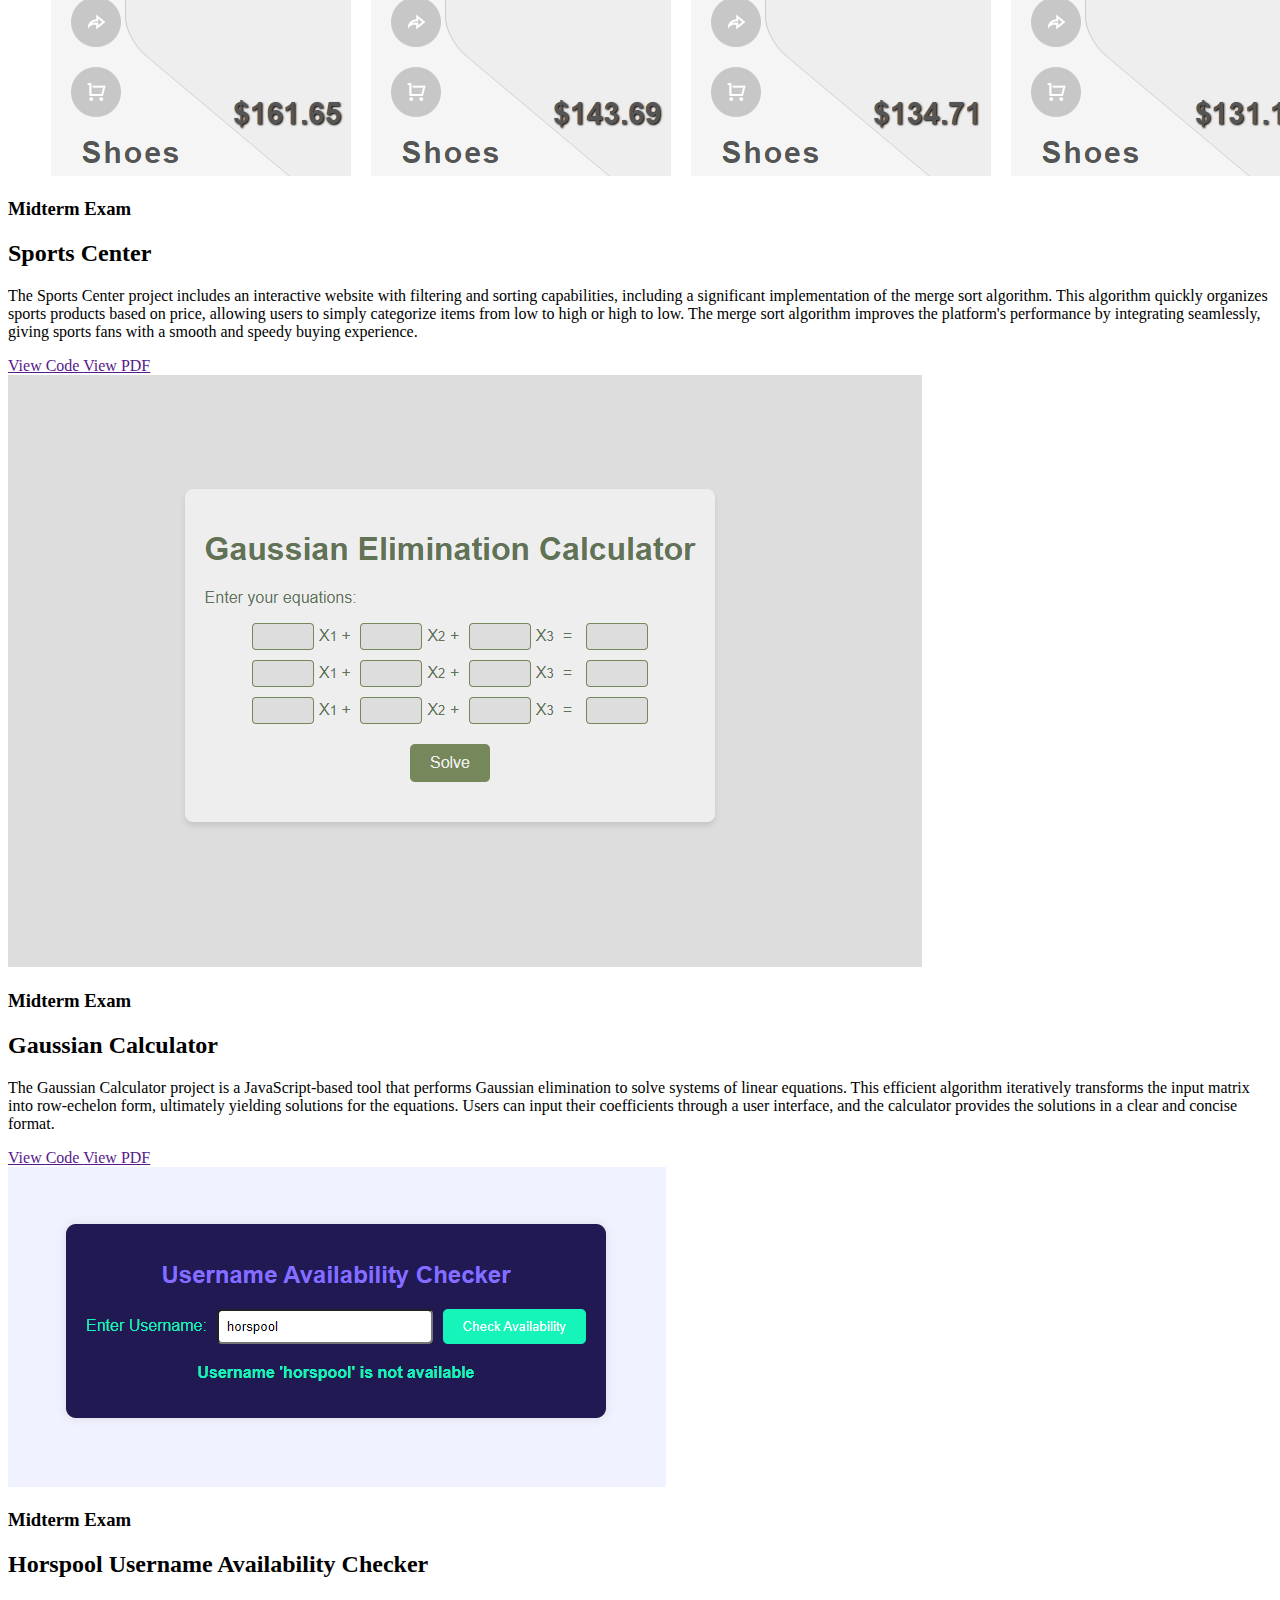
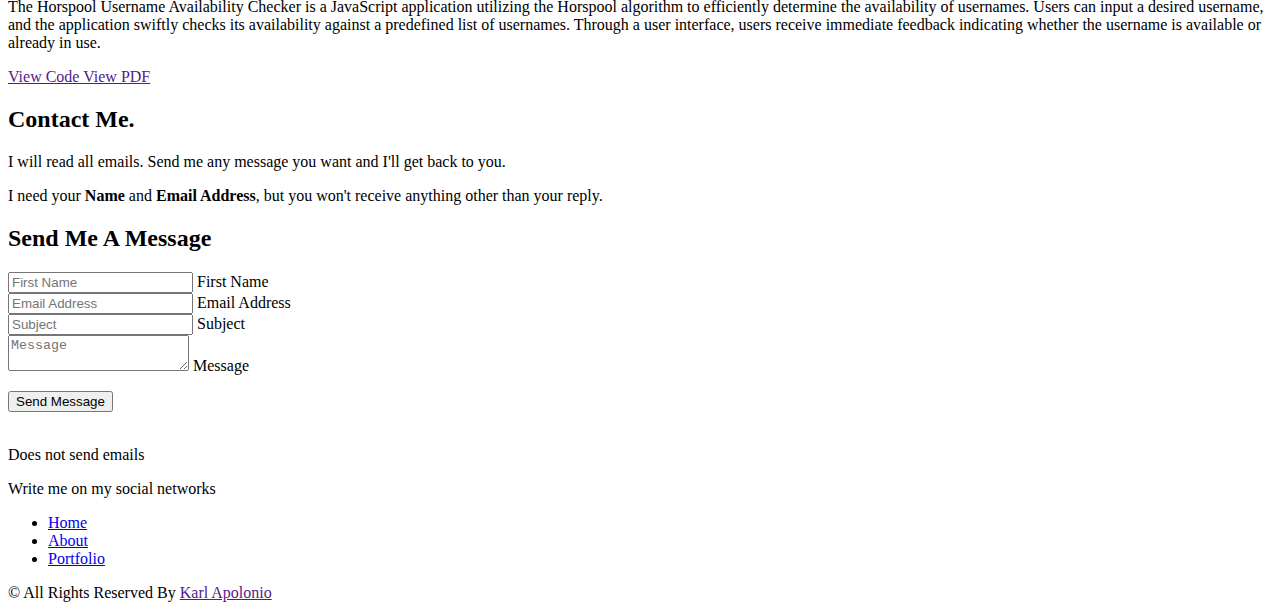
==== commit 7e92a3d6: "midterm v2" ====
--- a/index.html
+++ b/index.html
@@ -211,7 +211,7 @@
                         <h3 class="projects__subtitle">Midterm Exam</h3>
                         <h2 class="projects__title">Sports Center</h2>
                         <p class="projects__description">
-                            Project Description
+                            The Sports Center project includes an interactive website with filtering and sorting capabilities, including a significant implementation of the merge sort algorithm. This algorithm quickly organizes sports products based on price, allowing users to simply categorize items from low to high or high to low. The merge sort algorithm improves the platform's performance by integrating seamlessly, giving sports fans with a smooth and speedy buying experience.
                         </p>
                     </div>
                     <div class="projects__buttons">
@@ -234,8 +234,31 @@
                     <div class="projects__content">
                         <h3 class="projects__subtitle">Midterm Exam</h3>
                         <h2 class="projects__title">Gaussian Calculator</h2>
-                        <p class="projects__description">
-                            Project Description
+                        <p class="projects__description">                
+                            The Gaussian Calculator project is a JavaScript-based tool that performs Gaussian elimination to solve systems of linear equations. This efficient algorithm iteratively transforms the input matrix into row-echelon form, ultimately yielding solutions for the equations. Users can input their coefficients through a user interface, and the calculator provides the solutions in a clear and concise format.
+                        </p>
+                    </div>
+                    <div class="projects__buttons">
+                        <a href="" target="_blank" class="projects__link">
+                            <i class="ri-github-line"></i> View Code
+                        </a>
+                        <a href="" class="projects__link" target="_blank">
+                            <i class="ri-file-pdf-line"></i>View PDF
+                        </a>
+                    </div>
+                </article>
+                <article class="projects__card">
+                    <div class="projects__image">
+                        <img src="img/space-time-algo.png" alt="" class="projects__img">
+                        <a target="_blank" href="space-time-algo/index.html" class="projects__button button">
+                            <i class="ri-arrow-right-up-line"></i>
+                        </a>
+                    </div>
+                    <div class="projects__content">
+                        <h3 class="projects__subtitle">Midterm Exam</h3>
+                        <h2 class="projects__title">Horspool Username Availability Checker</h2>
+                        <p class="projects__description">           
+                            The Horspool Username Availability Checker is a JavaScript application utilizing the Horspool algorithm to efficiently determine the availability of usernames. Users can input a desired username, and the application swiftly checks its availability against a predefined list of usernames. Through a user interface, users receive immediate feedback indicating whether the username is available or already in use.
                         </p>
                     </div>
                     <div class="projects__buttons">
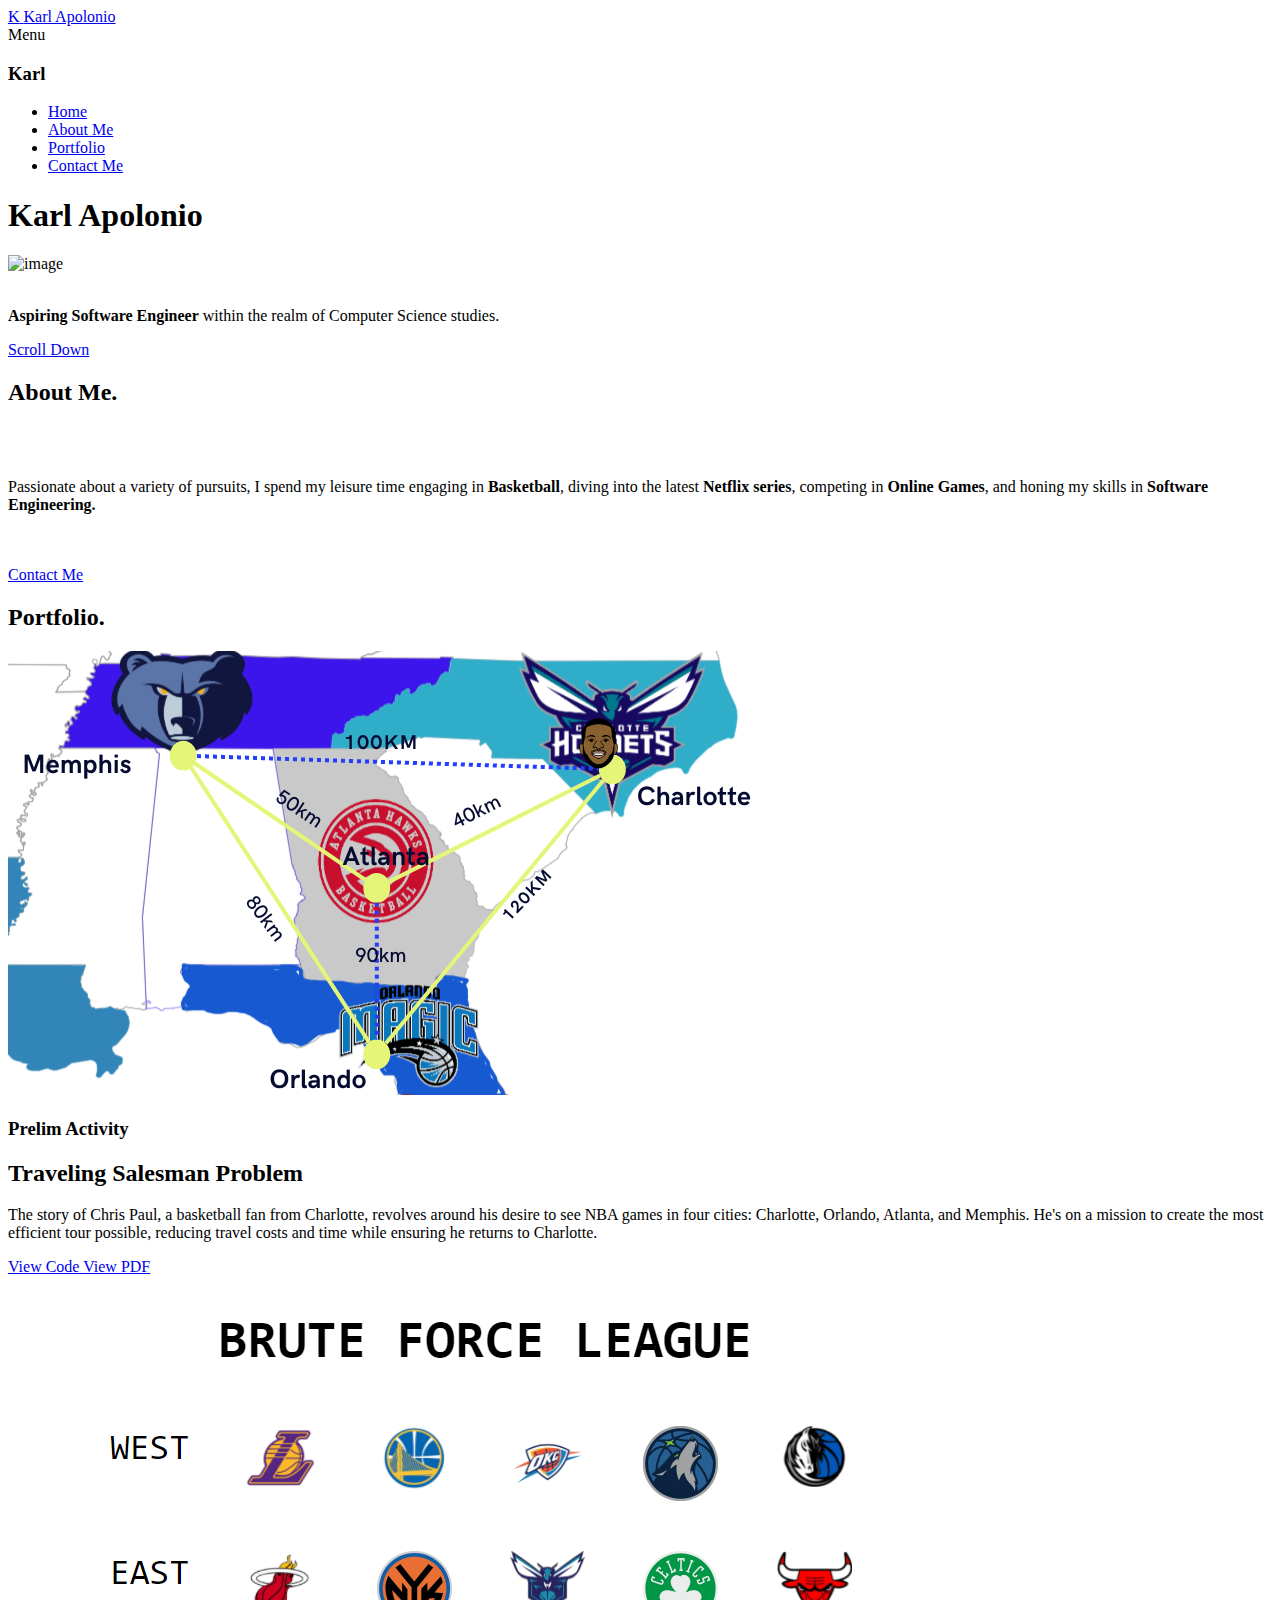
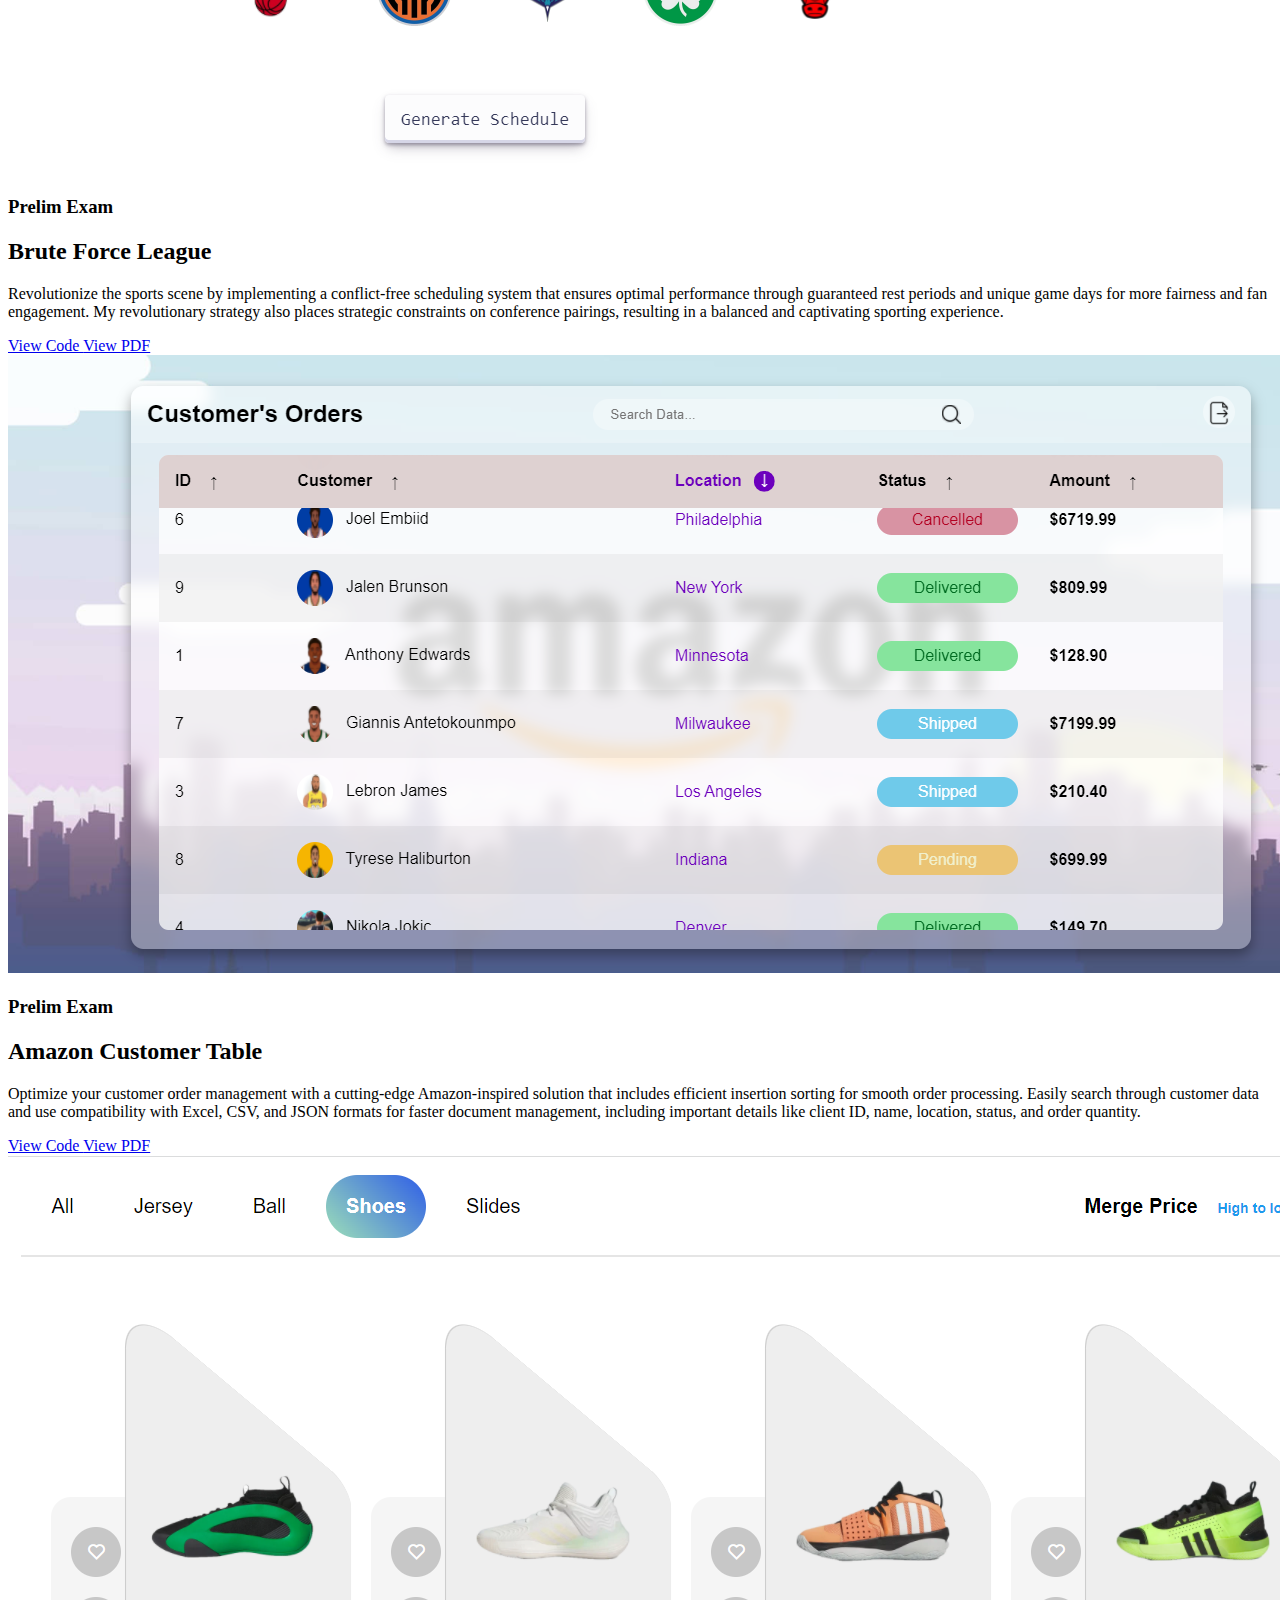
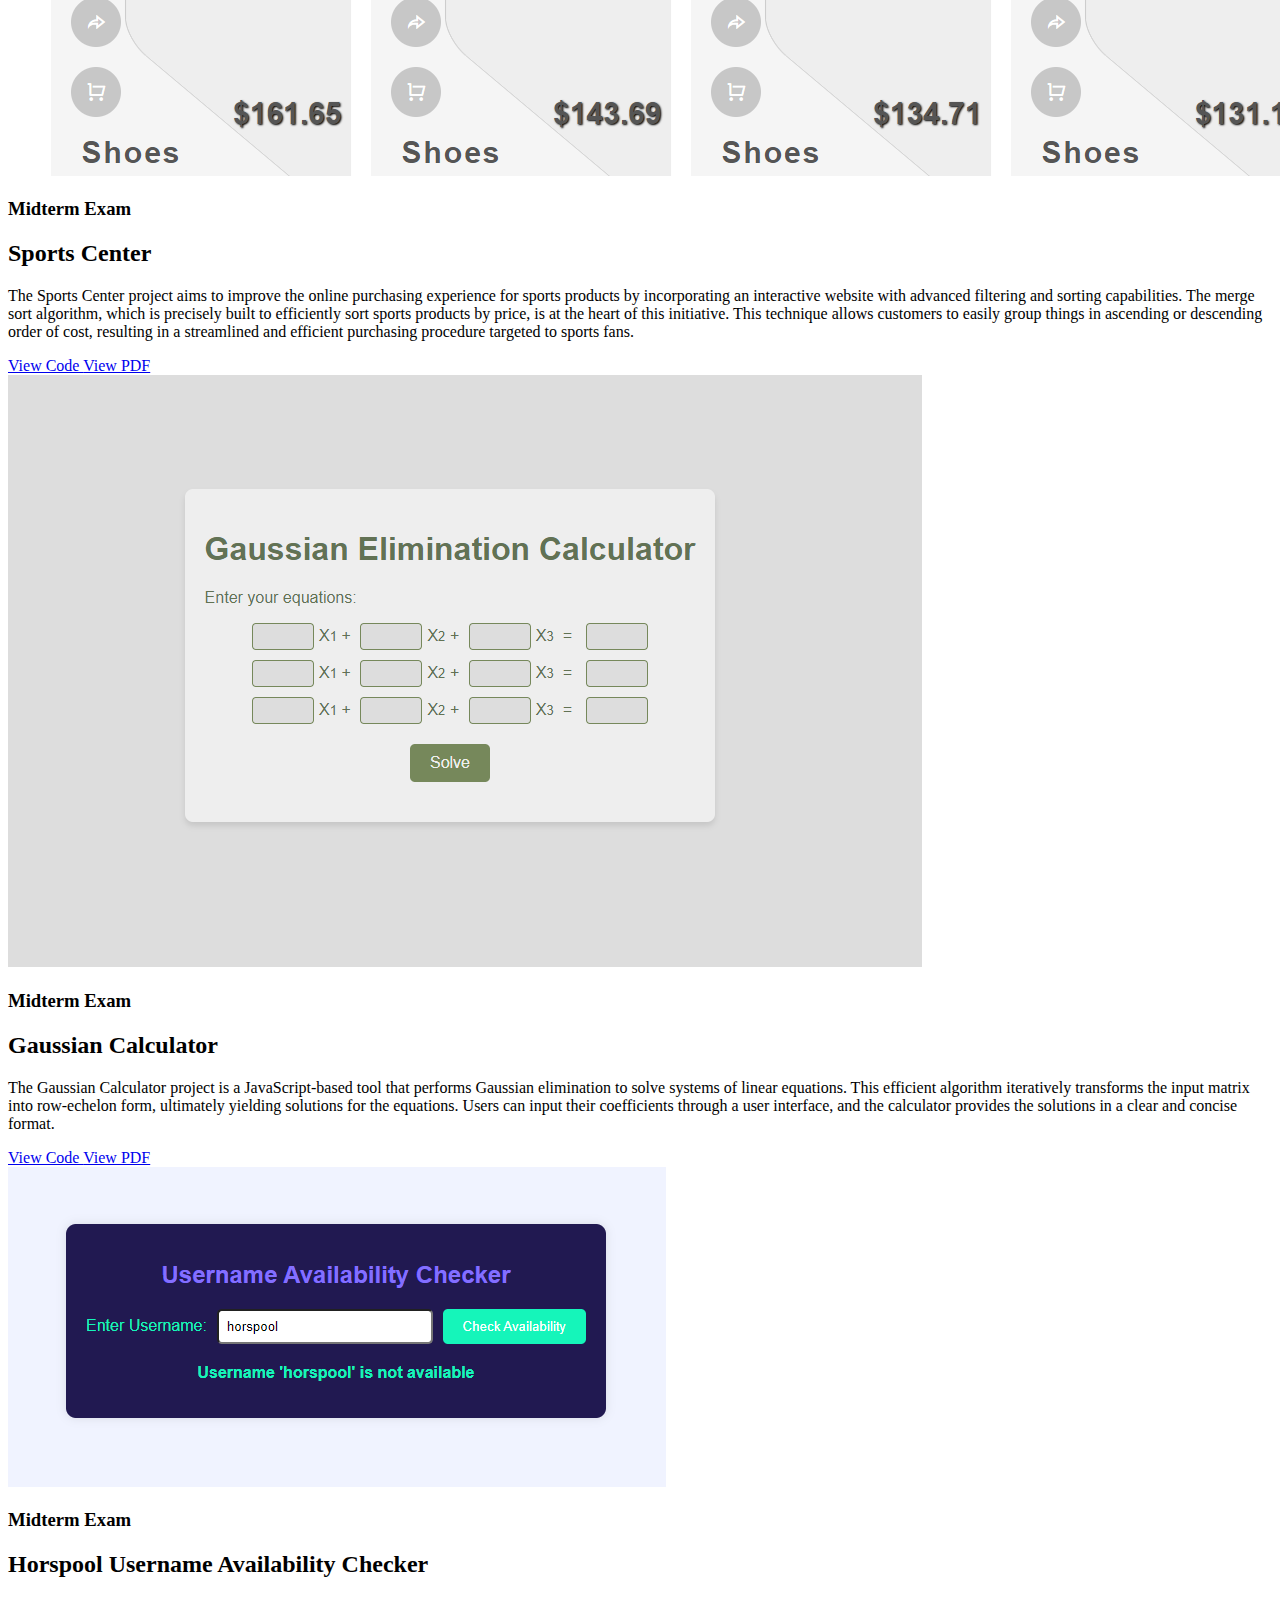
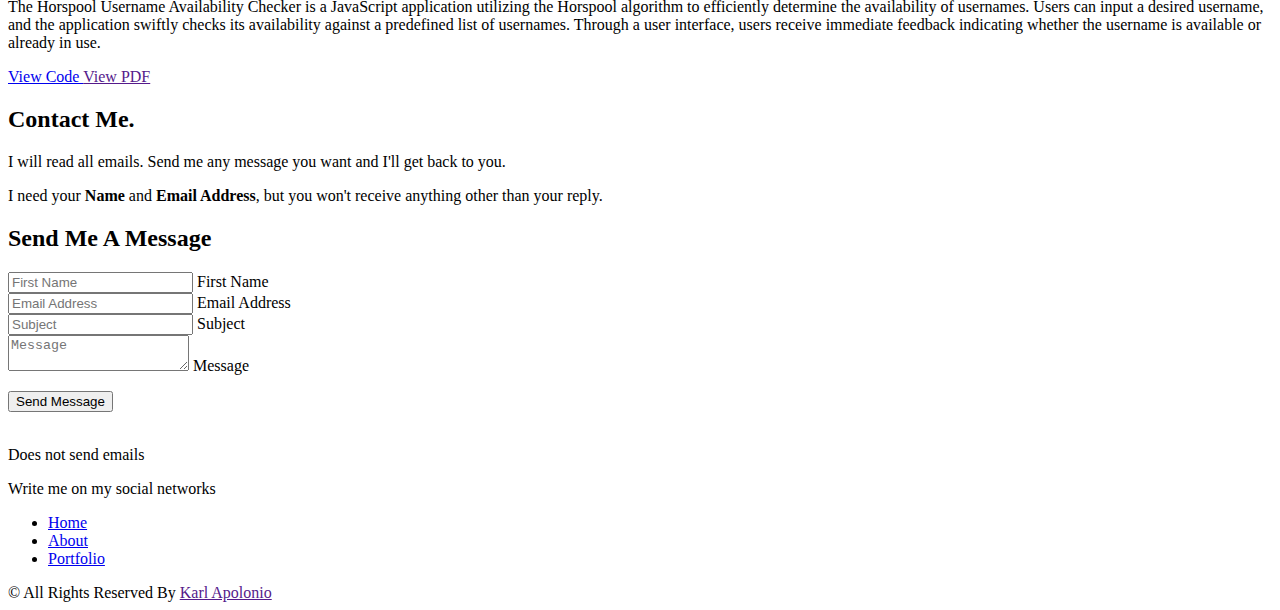
==== commit a9ac5d89: "midterm v5" ====
--- a/index.html
+++ b/index.html
@@ -211,14 +211,14 @@
                         <h3 class="projects__subtitle">Midterm Exam</h3>
                         <h2 class="projects__title">Sports Center</h2>
                         <p class="projects__description">
-                            The Sports Center project includes an interactive website with filtering and sorting capabilities, including a significant implementation of the merge sort algorithm. This algorithm quickly organizes sports products based on price, allowing users to simply categorize items from low to high or high to low. The merge sort algorithm improves the platform's performance by integrating seamlessly, giving sports fans with a smooth and speedy buying experience.
-                        </p>
-                    </div>
-                    <div class="projects__buttons">
-                        <a href="" target="_blank" class="projects__link">
-                            <i class="ri-github-line"></i> View Code
-                        </a>
-                        <a href="" class="projects__link" target="_blank">
+                            The Sports Center project aims to improve the online purchasing experience for sports products by incorporating an interactive website with advanced filtering and sorting capabilities. The merge sort algorithm, which is precisely built to efficiently sort sports products by price, is at the heart of this initiative. This technique allows customers to easily group things in ascending or descending order of cost, resulting in a streamlined and efficient purchasing procedure targeted to sports fans.
+                        </p>
+                    </div>
+                    <div class="projects__buttons">
+                        <a href="https://github.com/karlapolonio24/Apolonio-Portfolio-CSAL/blob/main/divide-conquer/script/script.js" target="_blank" class="projects__link">
+                            <i class="ri-github-line"></i> View Code
+                        </a>
+                        <a href="pdf/Divide and Conquer Apolonio.pdf" class="projects__link" target="_blank">
                             <i class="ri-file-pdf-line"></i>View PDF
                         </a>
                     </div>
@@ -239,10 +239,10 @@
                         </p>
                     </div>
                     <div class="projects__buttons">
-                        <a href="" target="_blank" class="projects__link">
-                            <i class="ri-github-line"></i> View Code
-                        </a>
-                        <a href="" class="projects__link" target="_blank">
+                        <a href="https://github.com/karlapolonio24/Apolonio-Portfolio-CSAL/blob/main/transform-conquer/script/script.js" target="_blank" class="projects__link">
+                            <i class="ri-github-line"></i> View Code
+                        </a>
+                        <a href="pdf/Transform and Conquer - Apolonio.pdf" class="projects__link" target="_blank">
                             <i class="ri-file-pdf-line"></i>View PDF
                         </a>
                     </div>
@@ -262,7 +262,7 @@
                         </p>
                     </div>
                     <div class="projects__buttons">
-                        <a href="" target="_blank" class="projects__link">
+                        <a href="https://github.com/karlapolonio24/Apolonio-Portfolio-CSAL/blob/main/space-time-algo/script/script.js" target="_blank" class="projects__link">
                             <i class="ri-github-line"></i> View Code
                         </a>
                         <a href="" class="projects__link" target="_blank">
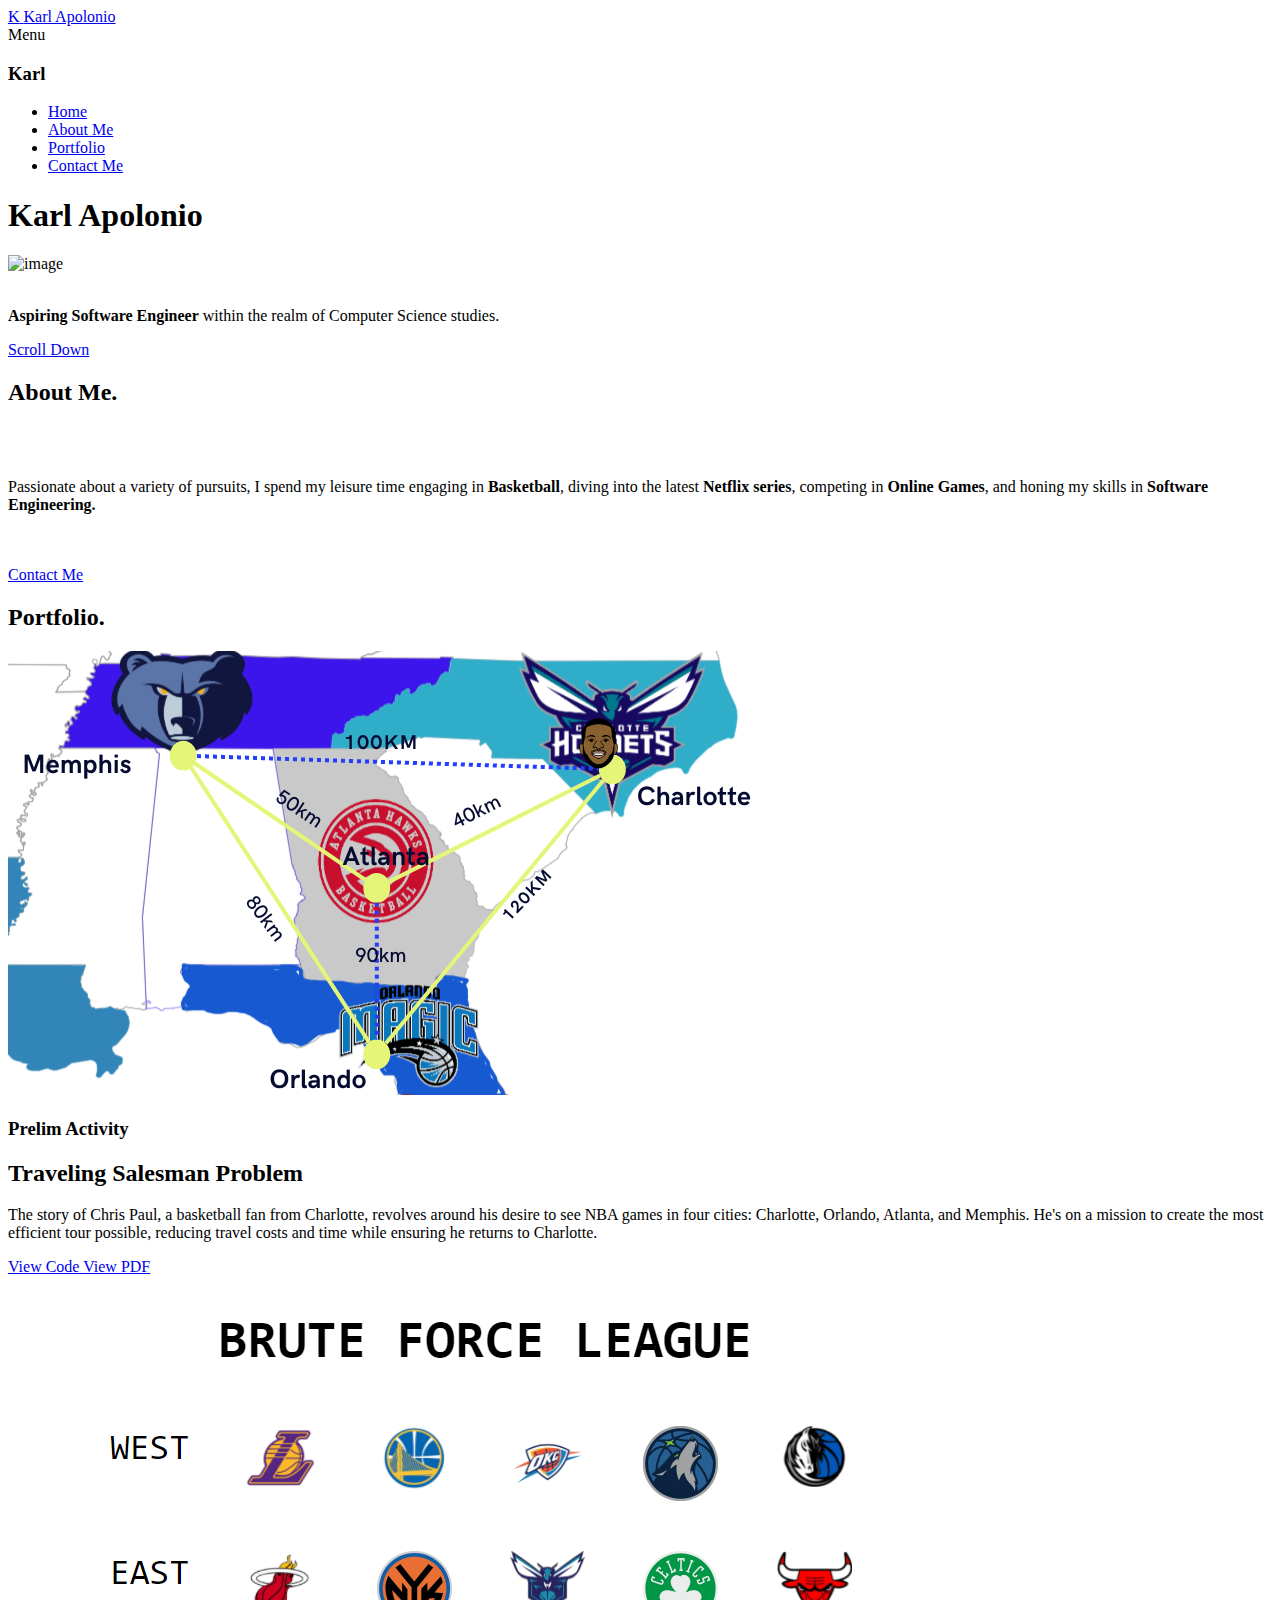
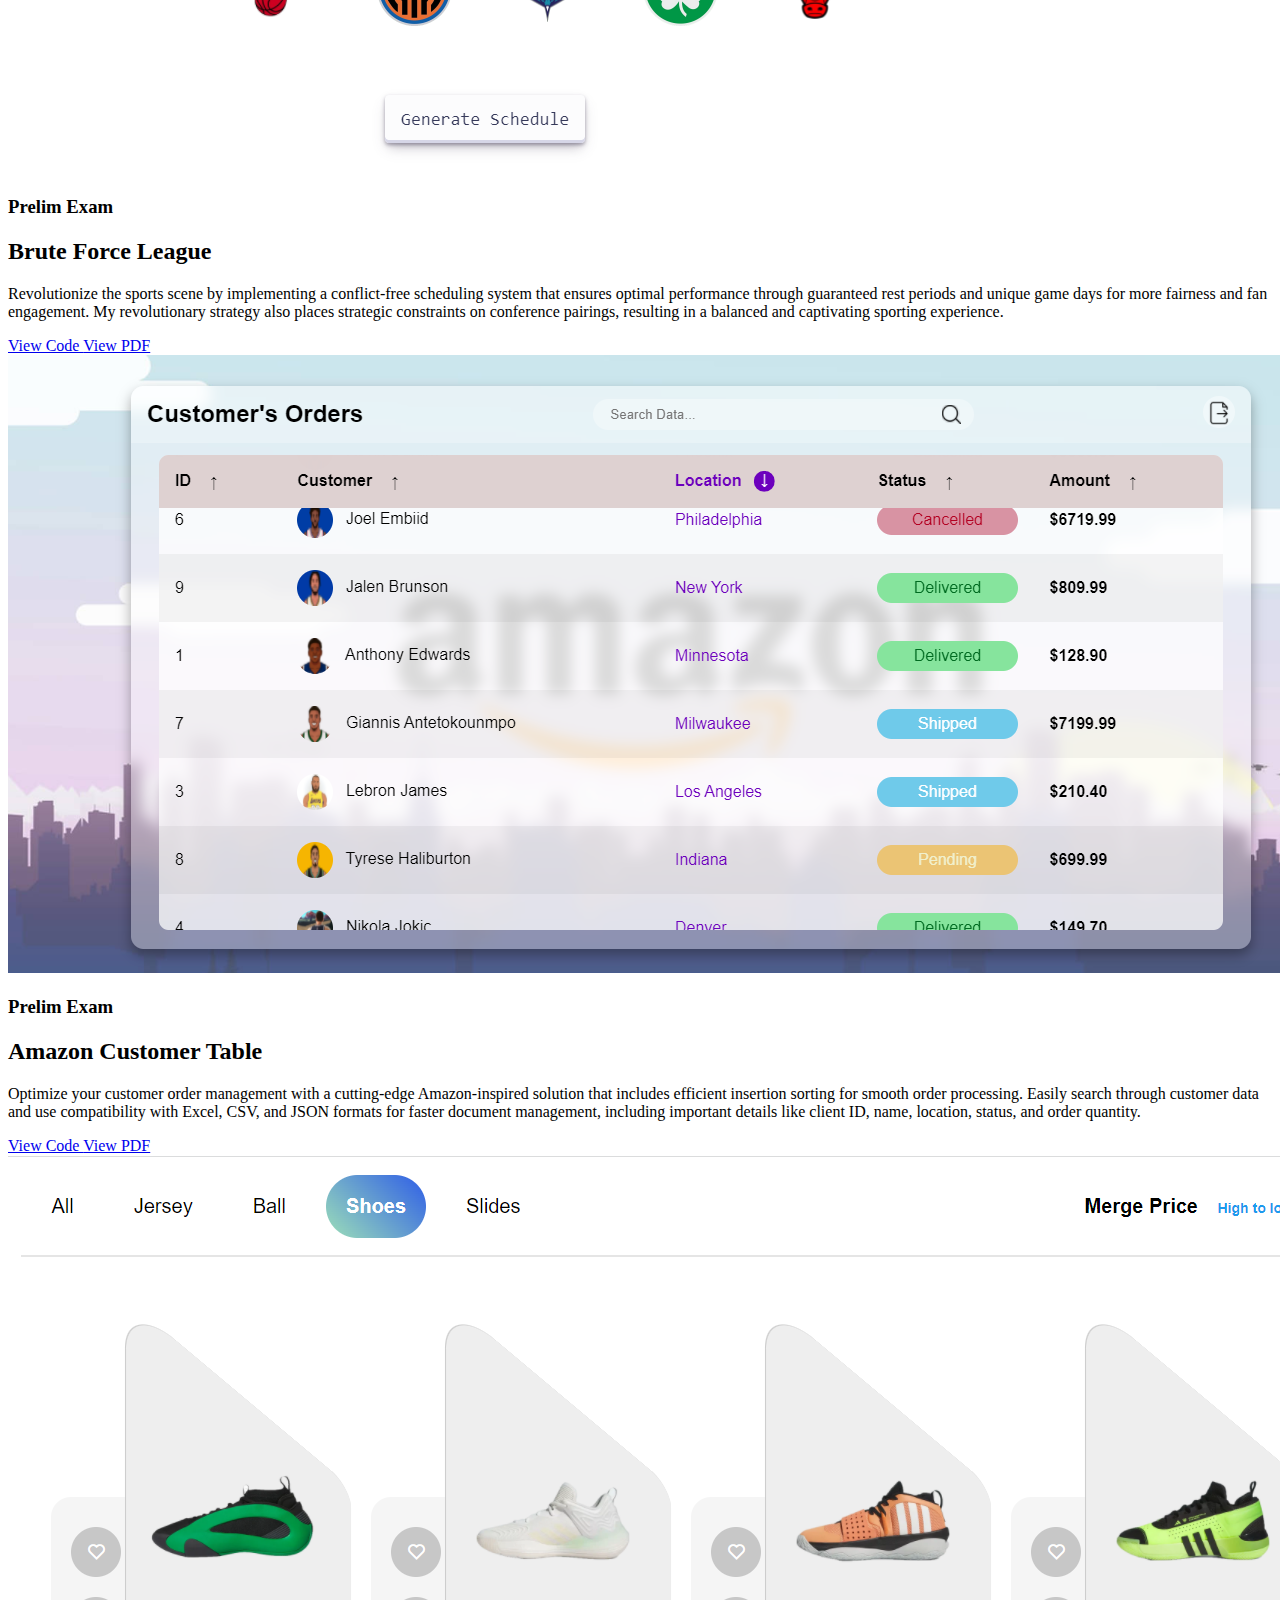
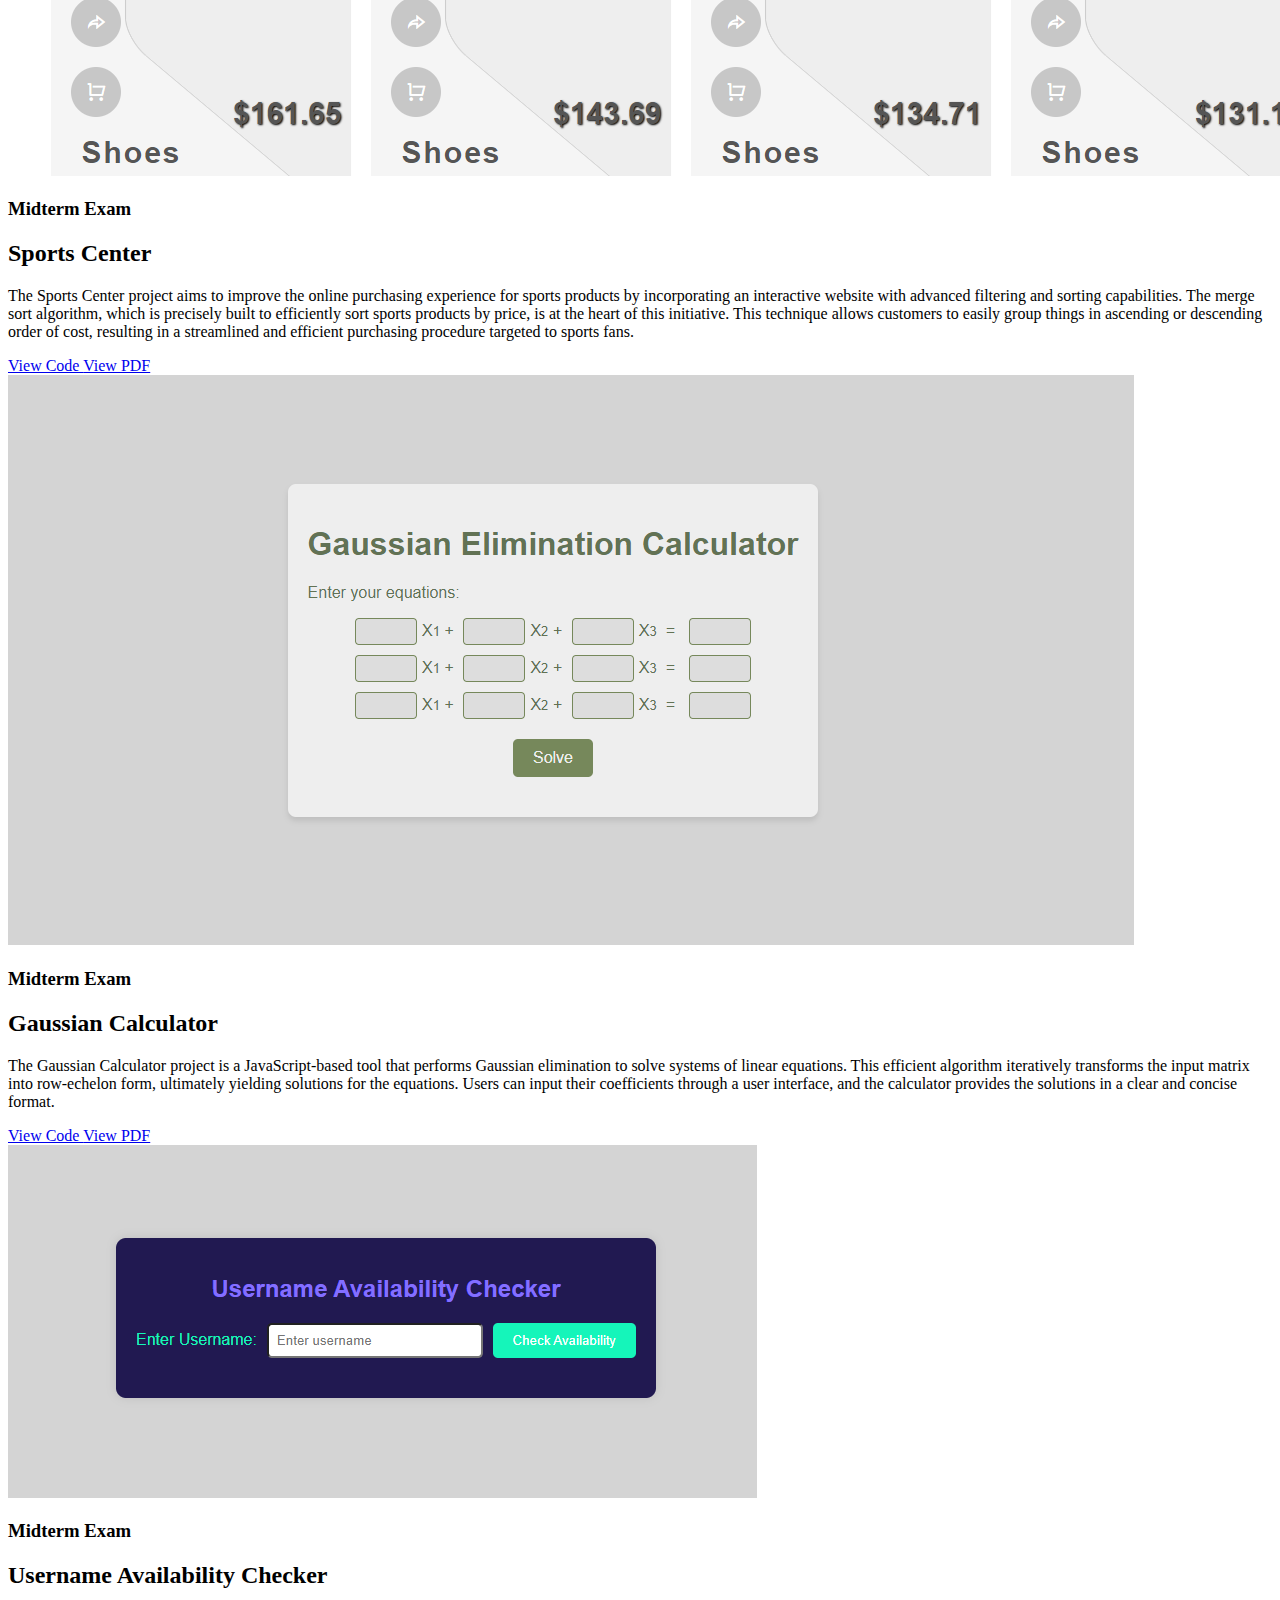
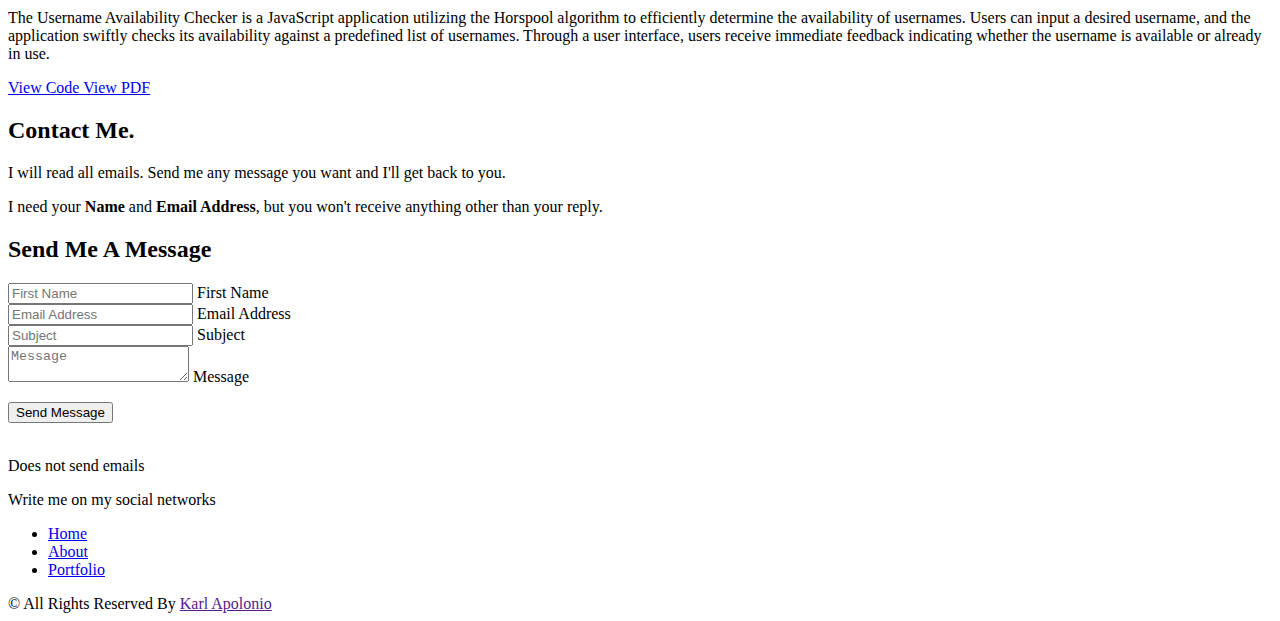
==== commit 9b0ad353: "midterm exam" ====
--- a/index.html
+++ b/index.html
@@ -256,16 +256,16 @@
                     </div>
                     <div class="projects__content">
                         <h3 class="projects__subtitle">Midterm Exam</h3>
-                        <h2 class="projects__title">Horspool Username Availability Checker</h2>
+                        <h2 class="projects__title">Username Availability Checker</h2>
                         <p class="projects__description">           
-                            The Horspool Username Availability Checker is a JavaScript application utilizing the Horspool algorithm to efficiently determine the availability of usernames. Users can input a desired username, and the application swiftly checks its availability against a predefined list of usernames. Through a user interface, users receive immediate feedback indicating whether the username is available or already in use.
+                            The Username Availability Checker is a JavaScript application utilizing the Horspool algorithm to efficiently determine the availability of usernames. Users can input a desired username, and the application swiftly checks its availability against a predefined list of usernames. Through a user interface, users receive immediate feedback indicating whether the username is available or already in use.
                         </p>
                     </div>
                     <div class="projects__buttons">
                         <a href="https://github.com/karlapolonio24/Apolonio-Portfolio-CSAL/blob/main/space-time-algo/script/script.js" target="_blank" class="projects__link">
                             <i class="ri-github-line"></i> View Code
                         </a>
-                        <a href="" class="projects__link" target="_blank">
+                        <a href="pdf/Space and Time Tradeoffs - Apolonio.pdf" class="projects__link" target="_blank">
                             <i class="ri-file-pdf-line"></i>View PDF
                         </a>
                     </div>
